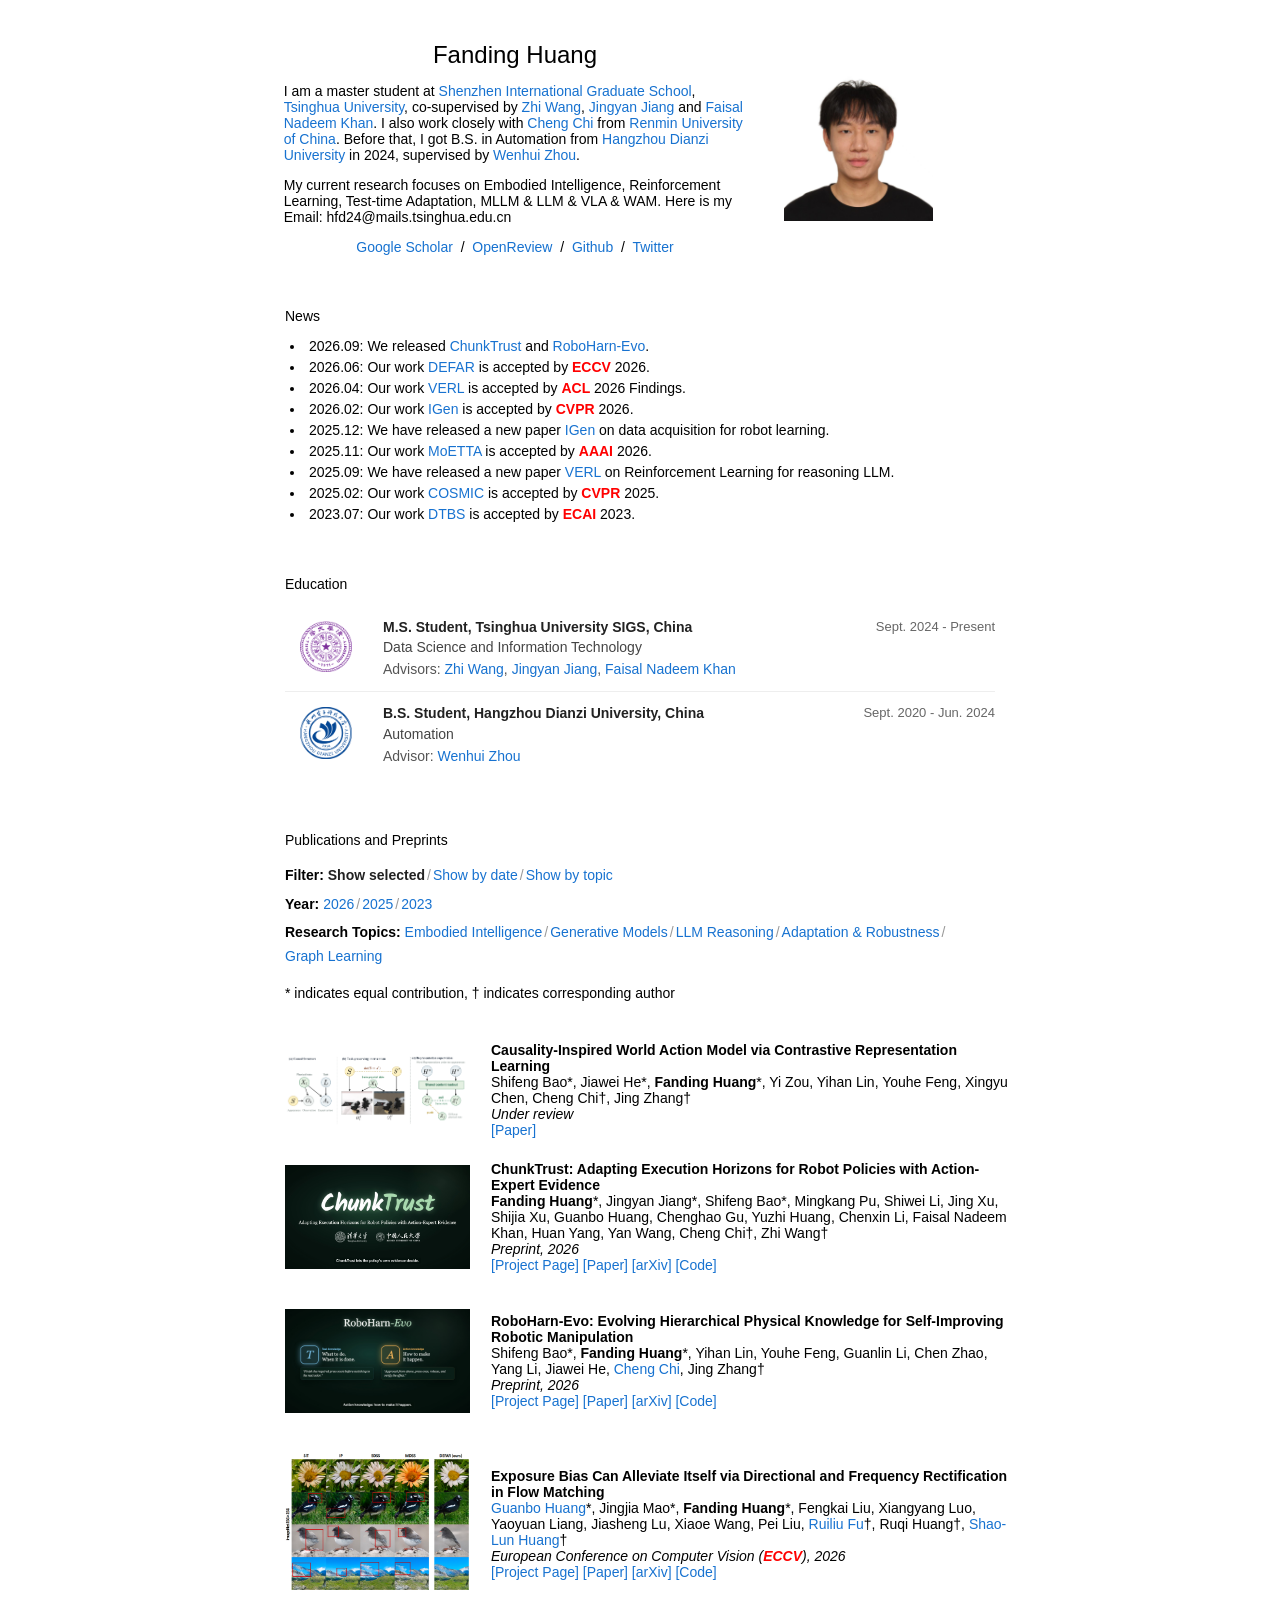
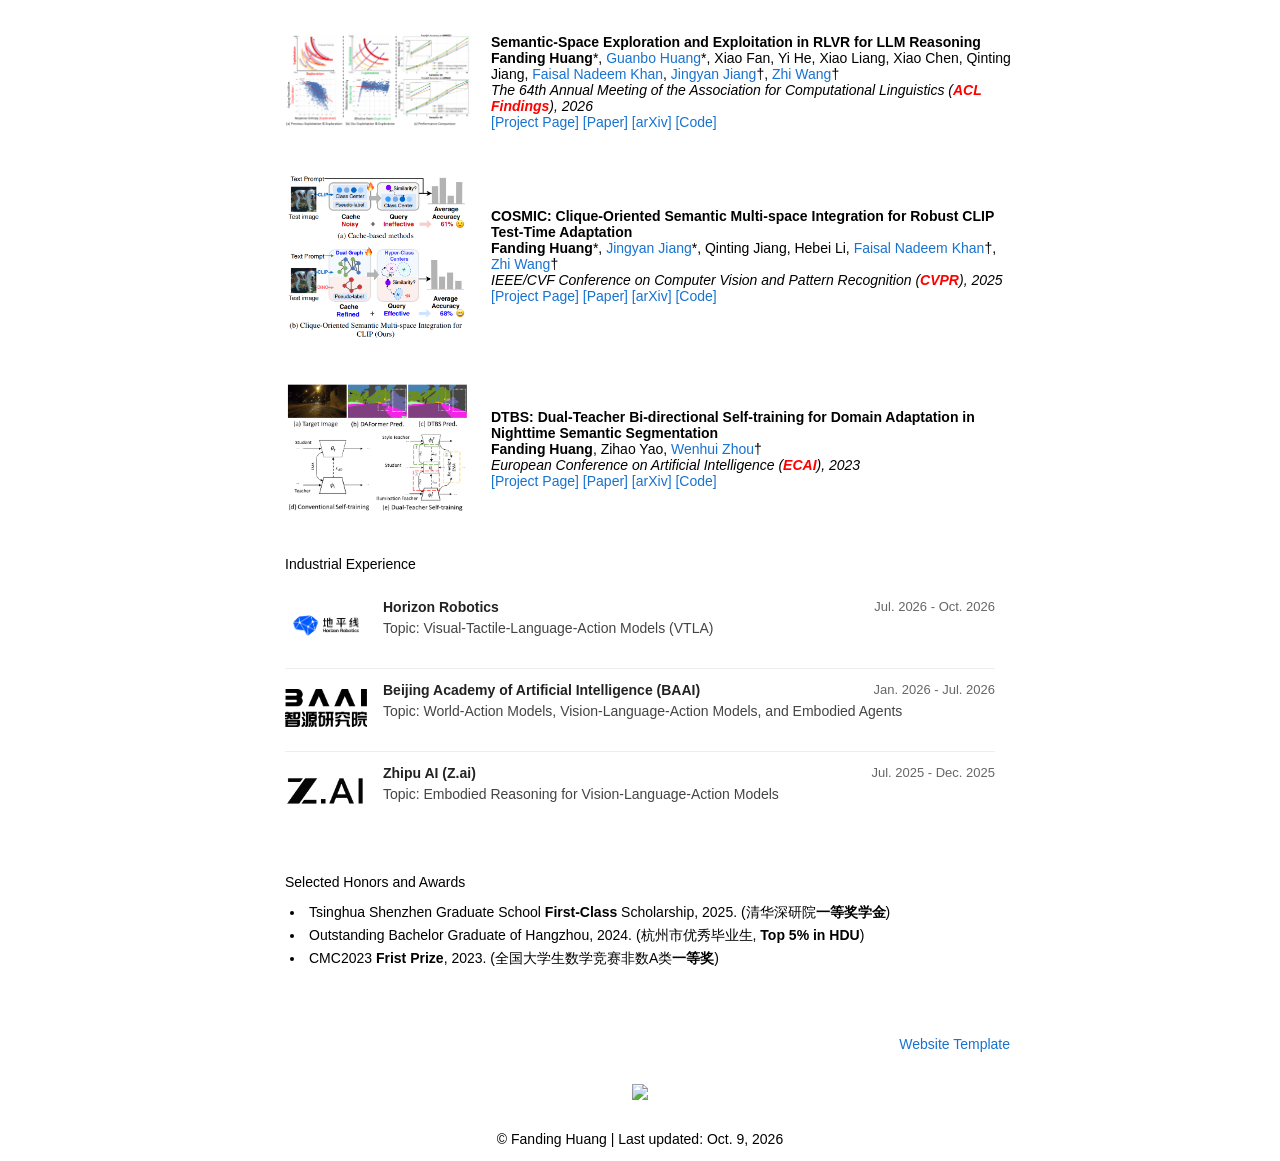
==== index.html @ 8c8fd7ce "Add CausalWAM paper with Figure 1 thumbnail" ====
<!DOCTYPE HTML>

<style>
  #full {
    display: none;
  }
  </style>

<html lang="en"><head><meta http-equiv="Content-Type" content="text/html; charset=UTF-8">
  <title>Fanding Huang</title>
  
  <meta name="author" content="Fanding Huang">
  <meta name="viewport" content="width=device-width, initial-scale=1">
  
  <link rel="stylesheet" type="text/css" href="stylesheet.css?v=20261001-compact2">
  <link rel="icon" type="image/png" href="images/icon.png">
  <script src="publications.js?v=20261013-autoplay" defer></script>
</head>


<body>
  <table style="width:100%;max-width:750px;border:0px;border-spacing:0px;border-collapse:separate;margin-right:auto;margin-left:auto;"><tbody>
    <tr style="padding:0px">
      <td style="padding:0px">
        <table style="width:100%;border:0px;border-spacing:0px;border-collapse:separate;margin-right:auto;margin-left:auto;"><tbody>
          <tr style="padding:0px">
            <td style="padding:2.5%;width:60%;vertical-align:middle">
              <p style="text-align:center">
                <name style="font-size: 24px;">Fanding Huang</name>
              </p>
              <p> 
                I am a master student at 
                <a href="https://www.sigs.tsinghua.edu.cn/">Shenzhen International Graduate School</a>, 
                <a href="https://www.tsinghua.edu.cn/">Tsinghua University</a>, co-supervised by <a href="https://mmlab-sigs.github.io/groups/zwang/">Zhi Wang</a>, 
                <a href="https://www.jiangjingyan.com/">Jingyan Jiang</a> and <a href="https://www.sigs.tsinghua.edu.cn/Faisal_en/main.psp">Faisal Nadeem Khan</a>.
                I also work closely with <a href="https://chicheng123.github.io/">Cheng Chi</a> from <a href="https://www.ruc.edu.cn/">Renmin University of China</a>.
                Before that, I got B.S. in Automation from <a href="https://www.hdu.edu.cn/main.htm">Hangzhou Dianzi University</a> in 2024, 
                supervised by <a href="https://scholar.google.com/citations?user=WsRH-pYAAAAJ&hl=zh-CN">Wenhui Zhou</a>.
              </p> 
              <p>
                My current research focuses on Embodied Intelligence, Reinforcement Learning, Test-time Adaptation, MLLM & LLM & VLA & WAM. Here is my Email: hfd24@mails.tsinghua.edu.cn
              </p>
              <p style="text-align:center">
                <a href="https://scholar.google.com/citations?user=EKcfr18AAAAJ&hl=en"> Google Scholar </a> &nbsp/&nbsp
                <a href="https://openreview.net/profile?id=~Fanding_Huang1"> OpenReview </a> &nbsp/&nbsp
                <a href="https://github.com/hf618"> Github </a> &nbsp/&nbsp           
                <a href="https://x.com/Fanding_Huang"> Twitter </a> 
              </p>
            </td>
            <td style="padding:2.5%;width:30%;max-width:30%">
              <img style="width:70%;max-width:70%" alt="profile photo" src="images/Fanding2.jpg">
            </td>
          </tr>
        </tbody></table>

        <table style="width:100%;border:0px;border-spacing:0px;border-collapse:separate;margin-right:auto;margin-left:auto;"><tbody>
          <tr>
          <td style="padding:20px;width:100%;vertical-align:middle">
            <heading>News</heading>
            <p>
              <li style="margin: 5px;" >
                2026.09: We released <a href="https://hf618.github.io/ChunkTrust.github.io/">ChunkTrust</a> and <a href="https://ruckbreasoning.github.io/RoboHarn-Evo/">RoboHarn-Evo</a>.
              </li>
              <li style="margin: 5px;" >
                2026.06: Our work <a href="https://arxiv.org/abs/2606.28226">DEFAR</a> is accepted by <strong style="color: red;">ECCV</strong> 2026.
              </li>
              <li style="margin: 5px;" >
                2026.04: Our work <a href="https://hf618.github.io/VERL.github.io/">VERL</a> is accepted by <strong style="color: red;">ACL</strong> 2026 Findings.
              </li>
              <li style="margin: 5px;" >
                2026.02: Our work <a href="https://chenghaogu.github.io/IGen/">IGen</a> is accepted by <strong style="color: red;">CVPR</strong> 2026.
              </li>
              <li style="margin: 5px;" >
                2025.12: We have released a new paper <a href="https://chenghaogu.github.io/IGen/">IGen</a> on data acquisition for robot learning.
              </li>
              <li style="margin: 5px;" >
                2025.11: Our work <a href="https://arxiv.org/abs/2511.13760">MoETTA</a> is accepted by <strong style="color: red;">AAAI</strong> 2026. 
              </li>
              <li style="margin: 5px;" >
                2025.09: We have released a new paper <a href="https://hf618.github.io/VERL.github.io/">VERL</a> on Reinforcement Learning for reasoning LLM. 
              </li>
              <li style="margin: 5px;" >
                2025.02: Our work <a href="https://hf618.github.io/COSMIC_Project">COSMIC</a> is accepted by <strong style="color: red;">CVPR</strong> 2025. 
              </li>
              <li style="margin: 5px;" >
                2023.07: Our work <a href="https://hf618.github.io/DTBS_Project">DTBS</a> is accepted by <strong style="color: red;">ECAI</strong> 2023. 
              </li>
              
            </p>
          </td>
        </tr>
      </tbody></table>

        <table style="width:100%;border:0px;border-spacing:0px;border-collapse:separate;margin-right:auto;margin-left:auto;"><tbody>
          <tr>
            <td style="padding:20px;width:100%;vertical-align:middle">
              <heading id="education">Education</heading>
              <div class="experience-list">
                <div class="experience-item">
                  <div class="experience-logo">
                    <img src="images/thu-logo-2048px.png" alt="Tsinghua University logo">
                  </div>
                  <div class="experience-content">
                    <div class="experience-time">Sept. 2024 - Present</div>
                    <div class="experience-title">M.S. Student, Tsinghua University SIGS, China</div>
                    <div class="experience-subtitle">Data Science and Information Technology</div>
                    <div class="experience-advisor">
                      Advisors:
                      <a href="https://mmlab-sigs.github.io/groups/zwang/">Zhi Wang</a>,
                      <a href="https://www.jiangjingyan.com/">Jingyan Jiang</a>,
                      <a href="https://www.sigs.tsinghua.edu.cn/Faisal_en/main.psp">Faisal Nadeem Khan</a>
                    </div>
                  </div>
                </div>

                <div class="experience-item">
                  <div class="experience-logo">
                    <img src="images/hdu-logo-2048px.png" alt="Hangzhou Dianzi University logo">
                  </div>
                  <div class="experience-content">
                    <div class="experience-time">Sept. 2020 - Jun. 2024</div>
                    <div class="experience-title">B.S. Student, Hangzhou Dianzi University, China</div>
                    <div class="experience-subtitle">Automation</div>
                    <div class="experience-advisor">
                      Advisor:
                      <a href="https://scholar.google.com/citations?user=WsRH-pYAAAAJ&hl=zh-CN">Wenhui Zhou</a>
                    </div>
                  </div>
                </div>
              </div>
            </td>
          </tr>
        </tbody></table>

        <table style="width:100%;border:0px;border-spacing:0px;border-collapse:separate;margin-right:auto;margin-left:auto;"><tbody>
            <tr>
            <td style="padding:20px;width:100%;vertical-align:middle">
              <p id="publications"><heading>Publications and Preprints</heading></p>
              <nav id="publication-filters" class="publication-filters" aria-label="Publication filters" hidden>
                <div class="publication-filter-row">
                  <span class="publication-filter-label">Filter:</span>
                  <div class="publication-filter-options" role="group" aria-label="Publication view">
                    <button type="button" data-pub-mode="selected" aria-pressed="true" aria-controls="publication-list" title="First- and co-first-author papers">Show selected</button>
                    <span class="publication-filter-separator" aria-hidden="true">/</span>
                    <button type="button" data-pub-mode="date" aria-pressed="false" aria-controls="publication-list">Show by date</button>
                    <span class="publication-filter-separator" aria-hidden="true">/</span>
                    <button type="button" data-pub-mode="topic" aria-pressed="false" aria-controls="publication-list">Show by topic</button>
                  </div>
                </div>
                <div class="publication-filter-row">
                  <span class="publication-filter-label">Year:</span>
                  <div id="publication-year-links" class="publication-filter-options"></div>
                </div>
                <div class="publication-filter-row">
                  <span class="publication-filter-label">Research Topics:</span>
                  <div id="publication-topic-links" class="publication-filter-options"></div>
                </div>
              </nav>
              <p id="publication-status" class="publication-status" role="status" aria-live="polite"></p>
              <p>
                * indicates equal contribution, &dagger; indicates corresponding author
              </p>
            </td>
          </tr>
        </tbody></table>

        <table id="publications-table" style="width:100%;border:0px;border-spacing:0px;border-collapse:separate;margin-right:auto;margin-left:auto;"><tbody id="publication-list">
          


          <tr id="causalwam" class="publication-entry" data-year="2026" data-topic="embodied" data-selected="true">
            <td style="padding:20px;width:30%;max-width:30%" align="center">
              <a href="papers/CausalWAM.pdf" aria-label="Read the CausalWAM paper">
                <img src="images/causalwam_fig1.png" alt="CausalWAM Figure 1: causal structure, task-preserving intervention, and representation supervision" style="display:block;width:100%;max-width:100%;height:auto;margin:auto" width="1572" height="592">
              </a>
            </td>
            <td width="75%" valign="center">
              <papertitle><strong>Causality-Inspired World Action Model via Contrastive Representation Learning</strong></papertitle>
              <br>
              Shifeng Bao*,
              Jiawei He*,
              <strong>Fanding Huang</strong>*,
              Yi Zou,
              Yihan Lin,
              Youhe Feng,
              Xingyu Chen,
              Cheng Chi&dagger;,
              Jing Zhang&dagger;
              <br>
              <em>Under review</em>
              <br>
              <a href="papers/CausalWAM.pdf">[Paper]</a>
              <br>
            </td>
          </tr>


          <tr id="chunktrust" class="publication-entry" data-year="2026" data-topic="embodied" data-selected="true">
            <td style="padding:20px;width:30%;max-width:30%" align="center">
              <a href="https://hf618.github.io/ChunkTrust.github.io/" aria-label="Visit the ChunkTrust project page">
                <video
                  style="display:block;width:100%;max-width:100%;margin:auto"
                  autoplay
                  muted
                  loop
                  playsinline
                  preload="metadata"
                  poster="images/chunktrust_work_overview.jpg?v=20261016-claude-v6"
                  aria-label="ChunkTrust work overview, about 1 minute"
                >
                  <source src="images/chunktrust_work_overview.mp4?v=20261016-claude-v6" type="video/mp4">
                  <img src="images/chunktrust_work_overview.jpg?v=20261016-claude-v6" alt="ChunkTrust work overview" style="width:100%;max-width:100%">
                </video>
              </a>
            </td>
            <td width="75%" valign="center">
              <papertitle><strong>ChunkTrust: Adapting Execution Horizons for Robot Policies with Action-Expert Evidence</strong></papertitle>
              <br>
              <strong>Fanding Huang</strong>*,
              Jingyan Jiang*,
              Shifeng Bao*,
              Mingkang Pu,
              Shiwei Li,
              Jing Xu,
              Shijia Xu,
              Guanbo Huang,
              Chenghao Gu,
              Yuzhi Huang,
              Chenxin Li,
              Faisal Nadeem Khan,
              Huan Yang,
              Yan Wang,
              Cheng Chi&dagger;,
              Zhi Wang&dagger;
              <br>
              <em>Preprint, 2026</em>
              <br>
              <a href="https://hf618.github.io/ChunkTrust.github.io/">[Project Page]</a>
              <a href="https://arxiv.org/pdf/2609.39754">[Paper]</a>
              <a href="https://arxiv.org/abs/2609.39754">[arXiv]</a>
              <a href="https://github.com/hf618/ChunkTrust">[Code]</a>
              <br>
            </td>
          </tr>


          <tr id="roboharn-evo" class="publication-entry" data-year="2026" data-topic="embodied" data-selected="true">
            <td style="padding:20px;width:30%;max-width:30%" align="center">
              <a href="https://ruckbreasoning.github.io/RoboHarn-Evo/" aria-label="Visit the RoboHarn-Evo project page">
                <video
                  style="display:block;width:100%;max-width:100%;margin:auto"
                  autoplay
                  muted
                  loop
                  playsinline
                  preload="metadata"
                  poster="images/roboharn-evo_work_overview.png?v=20261016-claude-v9"
                  aria-label="RoboHarn-Evo work overview, 1 minute 18 seconds"
                >
                  <source src="images/roboharn-evo_work_overview.mp4?v=20261016-claude-v9" type="video/mp4">
                  <img src="images/roboharn-evo_work_overview.png?v=20261016-claude-v9" alt="RoboHarn-Evo work overview" style="width:100%;max-width:100%">
                </video>
              </a>
            </td>
            <td width="75%" valign="center">
              <papertitle><strong>RoboHarn-Evo: Evolving Hierarchical Physical Knowledge for Self-Improving Robotic Manipulation</strong></papertitle>
              <br>
              Shifeng Bao*,
              <strong>Fanding Huang</strong>*,
              Yihan Lin,
              Youhe Feng,
              Guanlin Li,
              Chen Zhao,
              Yang Li,
              Jiawei He,
              <a href="https://chicheng123.github.io/">Cheng Chi</a>,
              Jing Zhang&dagger;
              <br>
              <em>Preprint, 2026</em>
              <br>
              <a href="https://ruckbreasoning.github.io/RoboHarn-Evo/">[Project Page]</a>
              <a href="https://arxiv.org/pdf/2609.37583">[Paper]</a>
              <a href="https://arxiv.org/abs/2609.37583">[arXiv]</a>
              <a href="https://github.com/RUCKBReasoning/RoboHarn-Evo">[Code]</a>
              <br>
            </td>
          </tr>


          <tr id="chainvla" class="publication-entry" data-year="2026" data-topic="embodied" data-selected="false">
            <td style="padding:20px;width:30%;max-width:30%" align="center">
              <a href="https://muqy1818.github.io/chainvla-web/" aria-label="Visit the ChainVLA project page">
                <img style="width:100%;max-width:100%" src="images/chainvla.jpg" alt="ChainVLA: unifying task progress and motion continuation across policy queries" loading="lazy" width="900" height="467">
              </a>
            </td>
            <td width="75%" valign="center">
              <papertitle><strong>ChainVLA: Chaining Vision-Language-Action Queries through a Unified Execution State for Long-Horizon Manipulation</strong></papertitle>
              <br>
              <a href="https://yu2hi13.github.io/">Yuzhi Huang</a>*,
              Weijue Bu*,
              Ziyi Xiong,
              Jie Wu,
              <strong>Fanding Huang</strong>,
              <a href="https://www.jiangjingyan.com/">Jingyan Jiang</a>&dagger;,
              <a href="http://zwang.inflexionlab.org/">Zhi Wang</a>&dagger;
              <br>
              <em>Preprint, 2026</em>
              <br>
              <a href="https://muqy1818.github.io/chainvla-web/">[Project Page]</a>
              <a href="https://arxiv.org/pdf/2608.02326">[Paper]</a>
              <a href="https://arxiv.org/abs/2608.02326">[arXiv]</a>
              <br>
            </td>
          </tr>


          <tr id="prm-as-a-judge" class="publication-entry" data-year="2026" data-topic="embodied" data-selected="false">
            <td style="padding:20px;width:30%;max-width:30%" align="center">
              <img style="width:100%;max-width:100%" src="images/PRM-as-judge.jpg" alt="PRM-as-a-Judge OPD paradigm">
            </td>
            <td width="75%" valign="center">
              <papertitle><strong>PRM-as-a-Judge: A Dense Evaluation Paradigm for Fine-Grained Robotic Auditing</strong></papertitle>
              <br>
              Yuheng Ji*,
              Yuyang Liu*,
              Huajie Tan*,
              Xuchuan Huang,
              <strong>Fanding Huang</strong>,
              Yijie Xu,
              <a href="https://chicheng123.github.io/">Cheng Chi</a>,
              Yuting Zhao,
              Huaihai Lyu,
              Peterson Co,
              Mingyu Cao,
              Qiongyu Zhang,
              Zhe Li,
              Enshen Zhou,
              Pengwei Wang,
              Zhongyuan Wang,
              Shanghang Zhang&dagger;,
              Xiaolong Zheng&dagger;
              <br>
              <em>Preprint, 2026</em>
              <br>
              <a href="https://prm-as-a-judge.github.io/">[Project Page]</a>
              <a href="https://arxiv.org/pdf/2603.21669">[Paper]</a>
              <a href="https://arxiv.org/abs/2603.21669">[arXiv]</a>
              <a href="https://github.com/Yuheng2000/PRM-as-a-Judge">[Code]</a>
              <br>
            </td>
          </tr>


          <tr id="igen" class="publication-entry" data-year="2026" data-topic="embodied" data-selected="false">
            <td style="padding:20px;width:30%;max-width:30%" align="center">
              <video
                style="width:100%;max-width:100%"
                autoplay
                muted
                loop
                playsinline
              >
                <source src="images/1_IGen_Overview.mp4" type="video/mp4">
                Your browser does not support the video tag.
              </video>
            </td>
            <td width="75%" valign="center">
              <papertitle><strong>IGen: Scalable Data Generation for Robot Learning from Open-World Images</strong></papertitle>
              <br>
              Chenghao Gu*,
              Haolan Kang*,
              Junchao Lin*,
              Jinghe Wang,
              Duo Wu,
              Shuzhao Xie,
              <strong>Fanding Huang</strong>,
              Junchen Ge,
              Ziyang Gong,
              Letian Li,
              Hongying Zheng,
              Changwei Lv,
              <a href="http://zwang.inflexionlab.org/">Zhi Wang</a>&dagger;
              <br>
              <em>IEEE/CVF Conference on Computer Vision and Pattern Recognition (<strong style="color: red;">CVPR</strong>), 2026</em>
              <br>
              <a href="https://chenghaogu.github.io/IGen/">[Project Page]</a>
              <a href="https://arxiv.org/abs/2512.01773">[Paper]</a>
              <a href="https://arxiv.org/abs/2512.01773">[arXiv]</a>
              <a href="https://chenghaogu.github.io/IGen/">[Code]</a>
              <br>
            </td>
          </tr>

          <tr id="defar" class="publication-entry" data-year="2026" data-topic="generative" data-selected="true">
            <td style="padding:20px;width:30%;max-width:30%" align="center">
              <img style="width:100%;max-width:100%" src="images/defar.png" alt="DEFAR qualitative comparison">
            </td>
            <td width="75%" valign="center">
              <papertitle><strong>Exposure Bias Can Alleviate Itself via Directional and Frequency Rectification in Flow Matching</strong></papertitle>
              <br>
              <a href="https://wuliwuliy.github.io/">Guanbo Huang</a>*,
              Jingjia Mao*,
              <strong>Fanding Huang</strong>*,
              Fengkai Liu,
              Xiangyang Luo,
              Yaoyuan Liang,
              Jiasheng Lu,
              Xiaoe Wang,
              Pei Liu,
              <a href="https://dblp.org/pid/304/2996.html">Ruiliu Fu</a>&dagger;,
              Ruqi Huang&dagger;,
              <a href="https://sites.google.com/view/slhuang/home">Shao-Lun Huang</a>&dagger;
              <br>
              <em>European Conference on Computer Vision (<strong style="color: red;">ECCV</strong>), 2026</em>
              <br>
              <a href="https://wuliwuliy.github.io/reflexflow.github.io/">[Project Page]</a>
              <a href="https://arxiv.org/pdf/2606.28226">[Paper]</a>
              <a href="https://arxiv.org/abs/2606.28226">[arXiv]</a>
              <a href="https://github.com/wuliwuliy/DEFAR">[Code]</a>
              <br>
            </td>
          </tr>


          <tr id="verl" class="publication-entry" data-year="2026" data-topic="reasoning" data-selected="true">
            <td style="padding:20px;width:30%;max-width:30%" align="center">
              <img style="width:100%;max-width:100%" src="images/VERL.png" alt="dise">
            </td>
            <td width="75%" valign="center">
              <papertitle><strong>Semantic-Space Exploration and Exploitation in RLVR for LLM Reasoning</strong></papertitle>
              <br>
              <strong>Fanding Huang</strong>*,
              <a href="https://wuliwuliy.github.io/">Guanbo Huang</a>*,
              Xiao Fan,
              Yi He,
              Xiao Liang,
              Xiao Chen,
              Qinting Jiang,
              <a href="https://www.sigs.tsinghua.edu.cn/Faisal/main.psp">Faisal Nadeem Khan</a>,
              <a href="https://www.jiangjingyan.com">Jingyan Jiang</a>&dagger;,
              <a href="http://zwang.inflexionlab.org/">Zhi Wang</a>&dagger;
              <br>
              <em>The 64th Annual Meeting of the Association for Computational Linguistics (<strong style="color: red;">ACL Findings</strong>), 2026</em>
              <br>
              <a href="https://hf618.github.io/VERL.github.io/">[Project Page]</a>
              <a href="https://arxiv.org/abs/2509.23808">[Paper]</a>
              <a href="https://arxiv.org/abs/2509.23808">[arXiv]</a>
              <a href="https://github.com/hf618/VERL">[Code]</a>
              <br>
            </td>
          </tr>

          <tr id="ttd" class="publication-entry" data-year="2026" data-topic="adaptation" data-selected="false">
            <td style="padding:20px;width:30%;max-width:30%" align="center">
              <a href="https://github.com/walawalagoose/TTD" aria-label="Visit the Test-Time Distillation code repository">
                <img style="width:100%;max-width:100%" src="images/ttd.jpg" alt="Test-time distillation uses a frozen vision-language model to guide continual adaptation" loading="lazy">
              </a>
            </td>
            <td width="75%" valign="center">
              <papertitle><strong>Test-Time Distillation for Continual Model Adaptation</strong></papertitle>
              <br>
              Xiao Chen*,
              Jiazhen Huang*,
              Zhiming Liu,
              Qinting Jiang,
              <strong>Fanding Huang</strong>,
              <a href="https://www.jiangjingyan.com/">Jingyan Jiang</a>&dagger;,
              <a href="http://zwang.inflexionlab.org/">Zhi Wang</a>&dagger;
              <br>
              <em>IEEE/CVF Conference on Computer Vision and Pattern Recognition (<strong style="color: red;">CVPR Findings</strong>), 2026</em>
              <br>
              <a href="https://openaccess.thecvf.com/content/CVPR2026F/html/Chen_Test-Time_Distillation_for_Continual_Model_Adaptation_CVPRF_2026_paper.html">[Paper]</a>
              <a href="https://arxiv.org/abs/2506.02671">[arXiv]</a>
              <a href="https://github.com/walawalagoose/TTD">[Code]</a>
              <br>
            </td>
          </tr>

          <tr id="moetta" class="publication-entry" data-year="2026" data-topic="adaptation" data-selected="false">
            <td style="padding:20px;width:30%;max-width:30%" align="center">
              <img style="width:100%;max-width:100%" src="images/MoETTA.png" alt="dise">
            </td>
            <td width="75%" valign="center">
              <papertitle><strong>MoETTA: Test-Time Adaptation Under Mixed Distribution Shifts with MoE-LayerNorm</strong></papertitle>
              <br>
              <a href="https://scholar.google.com/citations?user=XeFBXxYAAAAJ&hl=en">Xiao Fan</a>*,
              <a href="https://www.jiangjingyan.com">Jingyan Jiang</a>&dagger;,
              Zhaoru Chen,
              <strong>Fanding Huang</strong>,
              Xiao Chen,
              Qinting Jiang,
              Bowen Zhang,
              Xing Tang,
              <a href="http://zwang.inflexionlab.org/">Zhi Wang</a>
              <br>
              <em>The 40th Annual AAAI Conference on Artificial Intelligence (<strong style="color: red;">AAAI</strong>), 2026</em>
              <br>
              <a href="https://arxiv.org/abs/2511.13760">[Paper]</a>
              <a href="https://arxiv.org/abs/2511.13760">[arXiv]</a>
              <a href="https://arxiv.org/abs/2511.13760">[Code]</a>
              <br>
            </td>
          </tr>
          
          <tr id="cosmic" class="publication-entry" data-year="2025" data-topic="adaptation" data-selected="true">
            <td style="padding:20px;width:30%;max-width:30%" align="center">
              <img style="width:100%;max-width:100%" src="images/COSMIC1.png" alt="dise">
            </td>
            <td width="75%" valign="center">
              <papertitle><strong>COSMIC: Clique-Oriented Semantic Multi-space Integration for Robust CLIP Test-Time Adaptation</strong></papertitle>
              <br>
              <strong>Fanding Huang</strong>*,
              <a href="https://www.jiangjingyan.com">Jingyan Jiang</a>*,
              Qinting Jiang,
              Hebei Li,
              <a href="https://www.sigs.tsinghua.edu.cn/Faisal/main.psp">Faisal Nadeem Khan</a>&dagger;,
              <a href="http://zwang.inflexionlab.org/">Zhi Wang</a>&dagger;
              <br>
              <em>IEEE/CVF Conference on Computer Vision and Pattern Recognition (<strong style="color: red;">CVPR</strong>), 2025</em>
              <br>
              <a href="https://hf618.github.io/COSMIC_Project">[Project Page]</a>
              <a href="https://openaccess.thecvf.com/content/CVPR2025/html/Huang_COSMIC_Clique-Oriented_Semantic_Multi-space_Integration_for_Robust_CLIP_Test-Time_Adaptation_CVPR_2025_paper.html">[Paper]</a>
              <a href="https://arxiv.org/abs/2503.23388">[arXiv]</a>
              <a href="https://github.com/hf618/COSMIC">[Code]</a>
              <br>
            </td>
          </tr>



          <tr id="mecon" class="publication-entry" data-year="2025" data-topic="graph" data-selected="false">
            <td style="padding:20px;width:30%;max-width:30%" align="center">
              <img style="width:100%;max-width:100%" src="images/Mecon1.png" alt="dise">
            </td>
            <td width="75%" valign="center">
              <papertitle><strong>Mecon: A GNN-based Graph Classification Framework for MEV Activity Detection</strong></papertitle>
              <br>
              Zihao Yao,
              <strong>Fanding Huang</strong>,
              <a href="https://scholars.uow.edu.au/yannan-li">Yannan Li</a>&dagger;,
              Wei Duan,
              Peng Qian,
              Nan Yang,
              <a href="https://scholars.uow.edu.au/willy-susilo">Willy Susilo</a>
              <br>
              <em>Expert Systems with Applications (<strong style="color: red;">ESWA</strong>, IF=7.5), 2025</em>
              <br>
              <a href="https://www.sciencedirect.com/science/article/pii/S0957417425001083">[Paper]</a>
              <br>
            </td>
          </tr>

          
          <tr id="dtbs" class="publication-entry" data-year="2023" data-topic="adaptation" data-selected="true">
            <td style="padding:20px;width:30%;max-width:30%" align="center">
              <img style="width:100%;max-width:100%" src="images/DTBS1.png" alt="dise">
            </td>
            <td width="75%" valign="center">
              <papertitle><strong>DTBS: Dual-Teacher Bi-directional Self-training for Domain Adaptation in Nighttime Semantic Segmentation</strong></papertitle>
              <br>
              <strong>Fanding Huang</strong>,
              Zihao Yao,
              <a href="https://faculty.hdu.edu.cn/jsjxy/zwh/main.htm">Wenhui Zhou</a>&dagger;
              <br>
              <em>European Conference on Artificial Intelligence (<strong style="color: red;">ECAI</strong>), 2023</em>
              <br>
              <a href="https://hf618.github.io/DTBS_Project">[Project Page]</a>
              <a href="https://ebooks.iospress.nl/doi/10.3233/FAIA230382">[Paper]</a>
              <a href="https://arxiv.org/abs/2401.01066">[arXiv]</a>
              <a href="https://github.com/hf618/DTBS">[Code]</a>
              <br>
            </td>
          </tr>
          

        
         </tbody></table>

        <!-- </tbody></table>

          <div id="click">
            <p align=right><a href="#Show-the-full-publication-list" style="padding:20px;" onclick="showStuff(this);">Full publication list</a></p>
           </div>
           <script>
             function showStuff(txt) {
               document.getElementById("full").style.display = "block";
               document.getElementById("click").style.display = "none";
              //  document.getElementById("selected").style.display = "none";
             }
             </script> -->

        <!-- <div id="full">
          <table style="width:100%;border:0px;border-spacing:0px;border-collapse:separate;margin-right:auto;margin-left:auto;"><tbody>
            <tr>
              <td style="padding:20px;width:30%;max-width:30%" align="center">
                <img style="width:100%;max-width:100%" src="images/cap.png" alt="dise">
              </td>
              <td width="75%" valign="center">
                <papertitle>Toward Robust Diagnosis: A Contour Attention Preserving Adversarial Defense <br>
                  for COVID-19 Detection</papertitle>
                <br>
                Kun Xiang,
                Xing Zhang,
                Jinwen She,
                <strong>Jinpeng Liu</strong>, 
                <a href="https://haohanwang.github.io/">Haohan Wang</a>,
                Shiqi Deng,<br>
                <a href="https://scholar.google.com/citations?user=qhDwkW0AAAAJ&hl=zh-CN">Shancheng Jiang</a>,
                <br>
                <em>The Association for the Advancement of Artificial Intelligence (<strong>AAAI</strong>), 2023
                <br>
                <a href="https://ojs.aaai.org/index.php/AAAI/article/view/25395">[Paper]</a>
                <a href="https://github.com/Quinn777/CAP">[Code]</a> 
                <br>
              </td>
            </tr>
          </tbody></table>
        </div> -->

        <!-- <table style="width:100%;border:0px;border-spacing:0px;border-collapse:separate;margin-right:auto;margin-left:auto;"><tbody>
          <tr>
            <td style="padding:20px;width:100%;vertical-align:middle">
              <p><heading>Industrial Experience</heading></p>
              <p>
              </p>
            </td>
          </tr>
        </tbody></table> -->

        <!-- <table style="width:100%;border:0px;border-spacing:0px;border-collapse:separate;margin-right:auto;margin-left:auto;"><tbody>
          <tr>
            <td style="padding:20px;width:30%;max-width:30%" align="center">
              <img style="width:80%;max-width:80%" src="images/arc-logo.png" alt="dise">
            </td>
            <td width="75%" valign="center">
              <papertitle>Tencent ARC Lab, Shenzhen, China. December-Now, 2023.</papertitle>
                <li style="margin: 5px;">  Project: Text to 3D Object Generation. </li>
                <li style="margin: 5px;">  Work with Dr. <a href="https://xinntao.github.io/">Xintao Wang</a>. </li>
          </tr>
          <tr>
            <td style="padding:20px;width:25%;max-width:25%" align="center">
              <img style="width:80%;max-width:80%" src="images/ms-logo.png" alt="dise">
            </td>
            <td width="75%" valign="center">
              <papertitle>Microsoft Research - Asia (MSRA), Beijing, China. April-December, 2023.</papertitle>
              <li style="margin: 5px;">  Project: Human Motion Understanding and Generation. </li>
              <li style="margin: 5px;">  Work with Dr. <a href="https://www.chunyuwang.org/">Chunyu Wang</a>, Dr. <a href="https://www.microsoft.com/en-us/research/people/xtong/">Xin Tong</a>. </li>
              <br>
            </td>
          </tr>
        </tbody></table> -->



        <section aria-labelledby="experiences" style="padding:20px">
          <heading id="experiences">Industrial Experience</heading>
          <div class="experience-list">
            <div class="experience-item">
              <div class="experience-logo">
                <a href="https://www.horizon.auto/"><img src="images/horizon-robotics-color.png" alt="Horizon Robotics logo"></a>
              </div>
              <div class="experience-content">
                <div class="experience-time">Jul. 2026 - Oct. 2026</div>
                <div class="experience-title">Horizon Robotics</div>
                <div class="experience-subtitle">Topic: Visual-Tactile-Language-Action Models (VTLA)</div>
              </div>
            </div>
            <div class="experience-item">
              <div class="experience-logo">
                <a href="https://www.baai.ac.cn/"><img src="images/baai-logo.png" alt="Beijing Academy of Artificial Intelligence (BAAI) logo"></a>
              </div>
              <div class="experience-content">
                <div class="experience-time">Jan. 2026 - Jul. 2026</div>
                <div class="experience-title">Beijing Academy of Artificial Intelligence (BAAI)</div>
                <div class="experience-subtitle">Topic: World-Action Models, Vision-Language-Action Models, and Embodied Agents</div>
              </div>
            </div>
            <div class="experience-item">
              <div class="experience-logo">
                <a href="https://www.zhipuai.cn/en/about"><img src="images/zhipu-ai-selected.svg" alt="Zhipu AI (Z.ai) logo"></a>
              </div>
              <div class="experience-content">
                <div class="experience-time">Jul. 2025 - Dec. 2025</div>
                <div class="experience-title">Zhipu AI (Z.ai)</div>
                <div class="experience-subtitle">Topic: Embodied Reasoning for Vision-Language-Action Models</div>
              </div>
            </div>
          </div>
        </section>

        <table style="width:100%;border:0px;border-spacing:0px;border-collapse:separate;margin-right:auto;margin-left:auto;"><tbody>
            <tr>
            <td style="padding:20px;width:100%;vertical-align:middle">
              <heading>Selected Honors and Awards</heading>
              <p>
                <li style="margin: 5px;"> 
                  Tsinghua Shenzhen Graduate School <b>First-Class</b> Scholarship, 2025. 
                  (清华深研院<b>一等奖学金</b>)
                </li>
                <li style="margin: 5px;"> 
                  Outstanding Bachelor Graduate of Hangzhou, 2024. 
                  (杭州市优秀毕业生, <b>Top 5% in HDU</b>)
                </li>
                <li style="margin: 5px;"> 
                  CMC2023 <b>Frist Prize</b>, 2023. 
                  (全国大学生数学竞赛非数A类<b>一等奖</b>)
                </li>
        

              </p>
            </td>
          </tr>
        </tbody></table>

        <!-- <table style="width:100%;border:0px;border-spacing:0px;border-collapse:separate;margin-right:auto;margin-left:auto;"><tbody>
          <tr>
            <td style="padding:20px;width:100%;vertical-align:middle">
              <heading>Activities</heading>
              <p>
                <li style="margin: 5px;"> 
                  <b>Conference Reviewer:</b> CVPR 2024, FG 2023
                </li>
              </p>
            </td>
          </tr>
        </tbody></table> -->
       
  
        <table style="width:100%;border:0px;border-spacing:0px;border-collapse:separate;margin-right:auto;margin-left:auto;"><tbody>
          <tr>
            <td style="padding:5px">
              <br>
              <p style="text-align:right;font-size:small;">
                <a href="https://jonbarron.info/">Website Template</a>
              </p>
            </td>
          </tr>
        </tbody></table>

        <p><center>
          <!-- <a href="https://mapmyvisitors.com/web/1bvwn" title="Visit tracker"><img src="https://mapmyvisitors.com/map.png?cl=ffffff&w=540&t=tt&d=iUs-ACpbYWogg5wJcQHk84nAu44wimnxpcnWAYzL0gA" /></a> -->
          <a href="https://clustrmaps.com/site/1c4mi"  title="ClustrMaps"><img src="//www.clustrmaps.com/map_v2.png?d=6kEUjqyFSGGtlgAt0Ayv5-SpB3ZnM_eKiMiZU375a8g&cl=ffffff" /></a>

        </center></p>
      </td>
    </tr>
  </table>
 
  <p><center>
        &copy; Fanding Huang | Last updated: Oct. 9, 2026
  </center></p>
  <!-- Cloudflare Web Analytics -->
  <script type='module' src='https://static.cloudflareinsights.com/beacon.min.js' data-cf-beacon='{"token": "93d4b28e34664d39bb1076cbb4b36cc0"}'></script>
  <!-- End Cloudflare Web Analytics -->
</body>

</html>
---- stylesheet.css ----
/* latin-ext */
@font-face {
  font-family: 'Lato';
  font-style: italic;
  font-weight: 400;
  src: local('Lato Italic'), local('Lato-Italic'), url(https://fonts.gstatic.com/s/lato/v15/S6u8w4BMUTPHjxsAUi-qNiXg7eU0.woff2) format('woff2');
  unicode-range: U+0100-024F, U+0259, U+1E00-1EFF, U+2020, U+20A0-20AB, U+20AD-20CF, U+2113, U+2C60-2C7F, U+A720-A7FF;
}
/* latin */
@font-face {
  font-family: 'Lato';
  font-style: italic;
  font-weight: 400;
  src: local('Lato Italic'), local('Lato-Italic'), url(https://fonts.gstatic.com/s/lato/v15/S6u8w4BMUTPHjxsAXC-qNiXg7Q.woff2) format('woff2');
  unicode-range: U+0000-00FF, U+0131, U+0152-0153, U+02BB-02BC, U+02C6, U+02DA, U+02DC, U+2000-206F, U+2074, U+20AC, U+2122, U+2191, U+2193, U+2212, U+2215, U+FEFF, U+FFFD;
}
/* latin-ext */
@font-face {
  font-family: 'Lato';
  font-style: italic;
  font-weight: 700;
  src: local('Lato Bold Italic'), local('Lato-BoldItalic'), url(https://fonts.gstatic.com/s/lato/v15/S6u_w4BMUTPHjxsI5wq_FQftx9897sxZ.woff2) format('woff2');
  unicode-range: U+0100-024F, U+0259, U+1E00-1EFF, U+2020, U+20A0-20AB, U+20AD-20CF, U+2113, U+2C60-2C7F, U+A720-A7FF;
}
/* latin */
@font-face {
  font-family: 'Lato';
  font-style: italic;
  font-weight: 700;
  src: local('Lato Bold Italic'), local('Lato-BoldItalic'), url(https://fonts.gstatic.com/s/lato/v15/S6u_w4BMUTPHjxsI5wq_Gwftx9897g.woff2) format('woff2');
  unicode-range: U+0000-00FF, U+0131, U+0152-0153, U+02BB-02BC, U+02C6, U+02DA, U+02DC, U+2000-206F, U+2074, U+20AC, U+2122, U+2191, U+2193, U+2212, U+2215, U+FEFF, U+FFFD;
}
/* latin-ext */
@font-face {
  font-family: 'Lato';
  font-style: normal;
  font-weight: 400;
  src: local('Lato Regular'), local('Lato-Regular'), url(https://fonts.gstatic.com/s/lato/v15/S6uyw4BMUTPHjxAwXiWtFCfQ7A.woff2) format('woff2');
  unicode-range: U+0100-024F, U+0259, U+1E00-1EFF, U+2020, U+20A0-20AB, U+20AD-20CF, U+2113, U+2C60-2C7F, U+A720-A7FF;
}
/* latin */
@font-face {
  font-family: 'Lato';
  font-style: normal;
  font-weight: 400;
  src: local('Lato Regular'), local('Lato-Regular'), url(https://fonts.gstatic.com/s/lato/v15/S6uyw4BMUTPHjx4wXiWtFCc.woff2) format('woff2');
  unicode-range: U+0000-00FF, U+0131, U+0152-0153, U+02BB-02BC, U+02C6, U+02DA, U+02DC, U+2000-206F, U+2074, U+20AC, U+2122, U+2191, U+2193, U+2212, U+2215, U+FEFF, U+FFFD;
}
/* latin-ext */
@font-face {
  font-family: 'Lato';
  font-style: normal;
  font-weight: 700;
  src: local('Lato Bold'), local('Lato-Bold'), url(https://fonts.gstatic.com/s/lato/v15/S6u9w4BMUTPHh6UVSwaPGQ3q5d0N7w.woff2) format('woff2');
  unicode-range: U+0100-024F, U+0259, U+1E00-1EFF, U+2020, U+20A0-20AB, U+20AD-20CF, U+2113, U+2C60-2C7F, U+A720-A7FF;
}
/* latin */
@font-face {
  font-family: 'Lato';
  font-style: normal;
  font-weight: 700;
  src: local('Lato Bold'), local('Lato-Bold'), url(https://fonts.gstatic.com/s/lato/v15/S6u9w4BMUTPHh6UVSwiPGQ3q5d0.woff2) format('woff2');
  unicode-range: U+0000-00FF, U+0131, U+0152-0153, U+02BB-02BC, U+02C6, U+02DA, U+02DC, U+2000-206F, U+2074, U+20AC, U+2122, U+2191, U+2193, U+2212, U+2215, U+FEFF, U+FFFD;
}

a {
  color: #1772d0;
  text-decoration: none;
}

a:focus,
a:hover {
  color: #f09228;
  text-decoration: none;
}

body,
td,
th,
tr,
p,
a {
  font-family: 'Lato', Verdana, Helvetica, sans-serif;
  font-size: 14px;
}

strong {
  font-family: 'Lato', Verdana, Helvetica, sans-serif;
  font-size: 14px;
}

h2 {
  margin: 0;
  font-weight: normal;
  font-family: 'Lato', Verdana, Helvetica, sans-serif;
  font-size: 22px;
}

.papertitle {
  font-family: 'Lato', Verdana, Helvetica, sans-serif;
  font-size: 14px;
  font-weight: 700;
}

.name {
  padding-top: 20px;
  margin: 0;
  font-family: 'Lato', Verdana, Helvetica, sans-serif;
  font-size: 32px;
}

.one {
  width: 160px;
  height: 160px;
  position: relative;
}

.two {
  width: 160px;
  height: 160px;
  position: absolute;
  transition: opacity .2s ease-in-out;
  -moz-transition: opacity .2s ease-in-out;
  -webkit-transition: opacity .2s ease-in-out;
}

.fade {
  transition: opacity .2s ease-in-out;
  -moz-transition: opacity .2s ease-in-out;
  -webkit-transition: opacity .2s ease-in-out;
}

span.highlight {
  background-color: #ffffd0;
}

.colored-box {
    color: black;
    padding: 20px;
    display: inline-block;
    border-radius: 10px;
}

.experience-list {
  margin-top: 14px;
}

.experience-item {
  display: flex;
  align-items: flex-start;
  gap: 16px;
  padding: 12px 0;
  border-bottom: 1px solid #eeeeee;
}

.experience-item:last-child {
  border-bottom: 0;
}

.experience-logo {
  width: 82px;
  min-width: 82px;
  height: 58px;
  display: flex;
  align-items: center;
  justify-content: center;
}

.experience-logo img {
  max-width: 82px;
  max-height: 52px;
  width: auto;
  height: auto;
  object-fit: contain;
}

.experience-content {
  flex: 1;
  line-height: 1.35;
}

.experience-time {
  float: right;
  margin-left: 16px;
  color: #666666;
  font-size: 13px;
  white-space: nowrap;
}

.experience-title {
  font-weight: 700;
  color: #222222;
}

.experience-subtitle {
  margin-top: 2px;
  color: #444444;
}

.experience-advisor {
  margin-top: 3px;
  color: #555555;
}

/* Publication navigation: selected authorship, date, and research topic. */
.publication-filters {
  margin: 16px 0;
  line-height: 1.7;
}

.publication-filter-row {
  display: block;
  margin: 5px 0;
}

.publication-filter-label {
  flex: 0 0 auto;
  font-weight: 700;
}

.publication-filter-options {
  display: inline;
  /* Collapse markup whitespace; separators provide the only horizontal gap. */
  font-size: 0;
}

.publication-filter-options button {
  appearance: none;
  border: 0;
  background: none;
  padding: 0;
  color: #1772d0;
  font: inherit;
  line-height: inherit;
  cursor: pointer;
}

.publication-filter-options button:hover {
  color: #f09228;
}

.publication-filter-options button[aria-pressed="true"],
.publication-filter-options a[aria-current="location"] {
  color: #222222;
  font-weight: 700;
}

.publication-filter-options a,
.publication-filter-options button {
  font-size: 14px;
  white-space: nowrap;
}

.publication-filter-options :focus-visible {
  outline: 2px solid #1772d0;
  outline-offset: 3px;
  border-radius: 2px;
}

.publication-filter-separator {
  display: inline-block;
  margin: 0 2px;
  font-size: 14px;
  color: #999999;
}

.publication-group > td {
  padding: 14px 20px 0;
}

.publication-group h3 {
  margin: 0;
  padding: 8px 0;
  border-bottom: 1px solid #eeeeee;
  font-size: 18px;
  font-weight: 700;
}

#publications,
.publication-group h3,
.publication-entry {
  scroll-margin-top: 20px;
}

#publications-table img {
  height: auto;
}

.publication-status {
  position: absolute;
  width: 1px;
  height: 1px;
  overflow: hidden;
  clip-path: inset(50%);
  white-space: nowrap;
}

@media (max-width: 600px) {
  .publication-group > td {
    display: block;
    width: 100%;
  }

  body {
    overflow-x: hidden;
  }

  table {
    display: block;
    width: 100% !important;
    max-width: 100% !important;
    table-layout: fixed;
    min-width: 0 !important;
  }

  tbody,
  tr {
    display: block;
    width: 100% !important;
    max-width: 100% !important;
  }

  td {
    box-sizing: border-box;
    max-width: 100% !important;
    overflow-wrap: anywhere;
    min-width: 0;
  }

  td[style*="width:60%"],
  td[style*="width:30%"],
  td[width="75%"] {
    display: block;
    width: 100% !important;
    max-width: 100% !important;
  }

  td[style*="width:30%"] {
    text-align: center;
  }

  td[style*="width:30%"] img,
  td[style*="width:30%"] video {
    width: 70% !important;
    max-width: 220px !important;
  }

  .experience-item {
    gap: 12px;
  }

  .experience-logo {
    width: 58px;
    min-width: 58px;
    height: 46px;
  }

  .experience-logo img {
    max-width: 58px;
    max-height: 42px;
  }

  .experience-time {
    float: none;
    display: block;
    margin-left: 0;
    margin-bottom: 3px;
  }

  .experience-title,
  .experience-subtitle,
  .experience-advisor {
    overflow-wrap: anywhere;
  }

  p,
  li,
  a,
  papertitle {
    overflow-wrap: anywhere;
    word-break: break-word;
  }
}
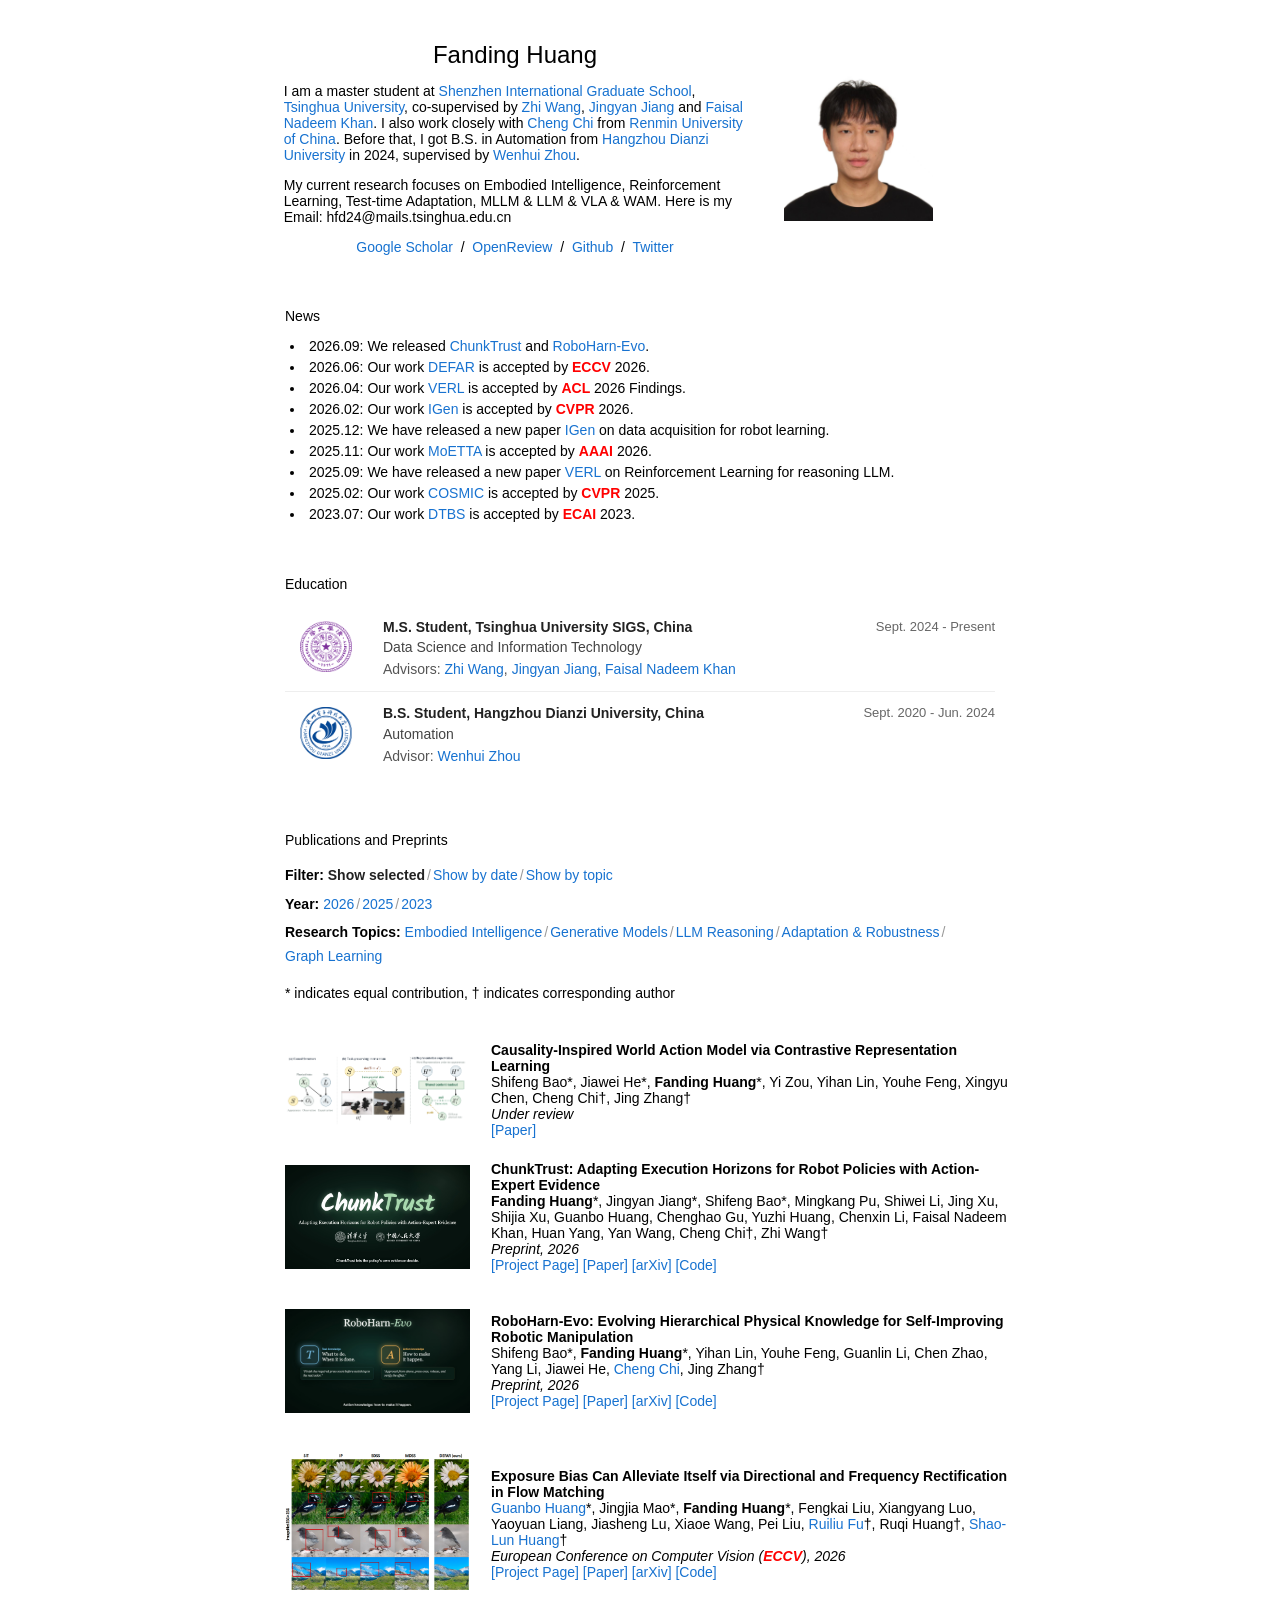
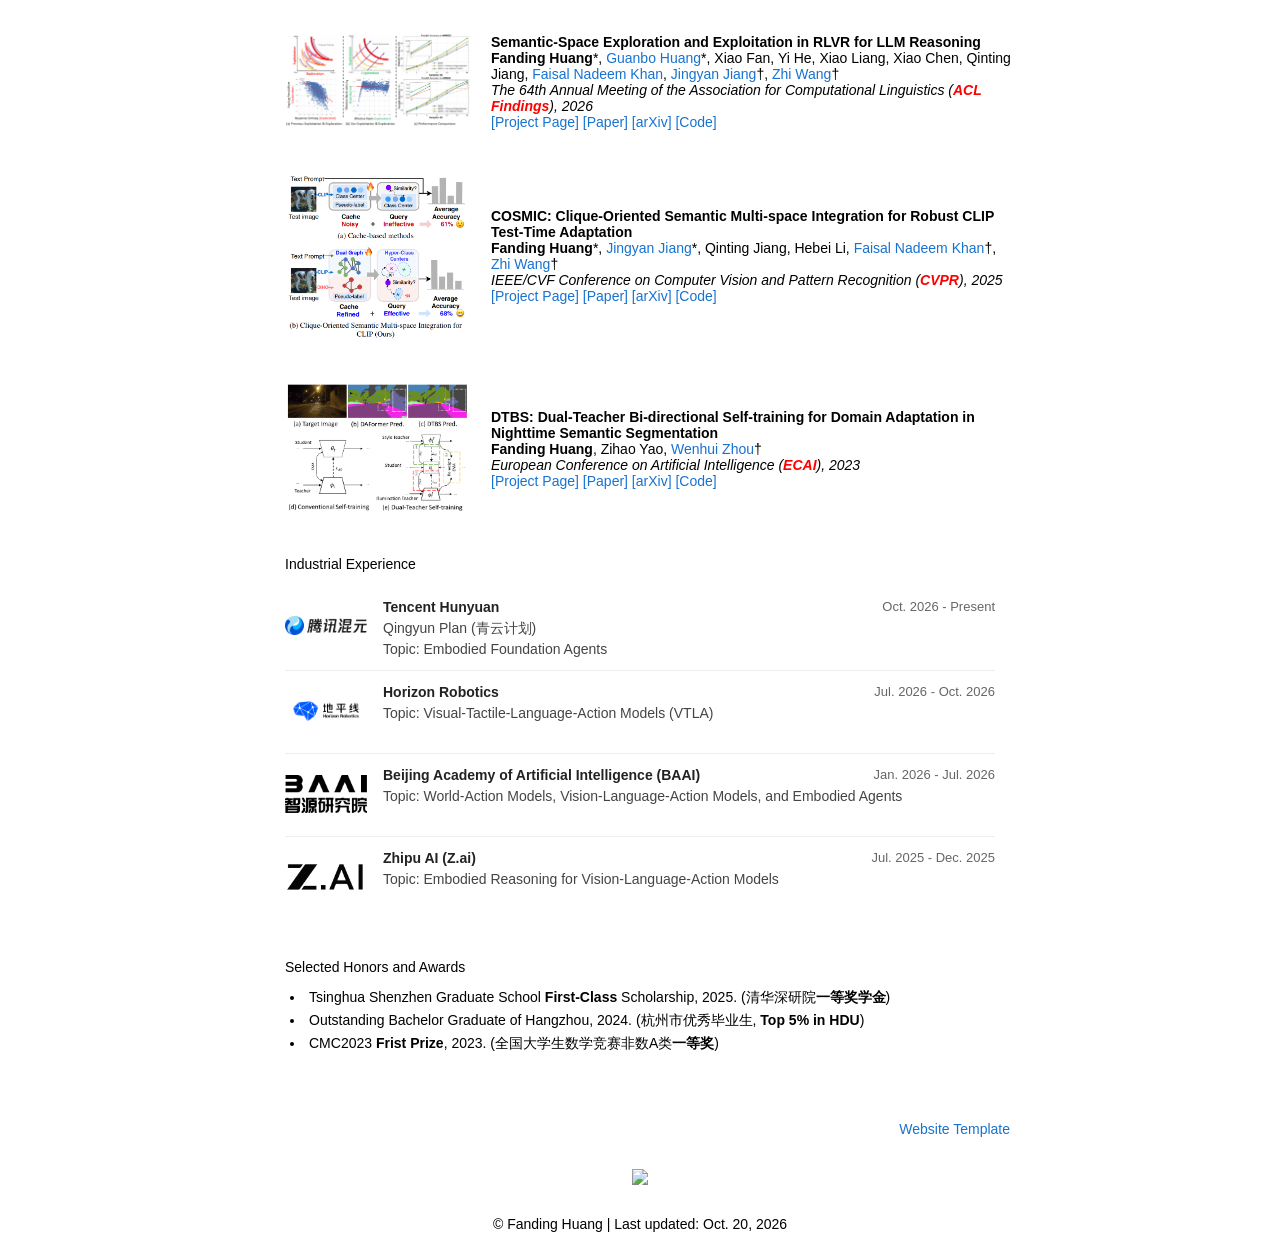
==== commit 80703134: "Add Tencent Hunyuan Qingyun Plan experience" ====
--- a/index.html
+++ b/index.html
@@ -658,6 +658,17 @@
           <div class="experience-list">
             <div class="experience-item">
               <div class="experience-logo">
+                <a href="https://hunyuan.tencent.com/"><img src="images/hunyuan-logo.png" alt="Tencent Hunyuan logo"></a>
+              </div>
+              <div class="experience-content">
+                <div class="experience-time">Oct. 2026 - Present</div>
+                <div class="experience-title">Tencent Hunyuan</div>
+                <div class="experience-subtitle">Qingyun Plan (青云计划)</div>
+                <div class="experience-subtitle">Topic: Embodied Foundation Agents</div>
+              </div>
+            </div>
+            <div class="experience-item">
+              <div class="experience-logo">
                 <a href="https://www.horizon.auto/"><img src="images/horizon-robotics-color.png" alt="Horizon Robotics logo"></a>
               </div>
               <div class="experience-content">
@@ -748,7 +759,7 @@
   </table>
  
   <p><center>
-        &copy; Fanding Huang | Last updated: Oct. 9, 2026
+        &copy; Fanding Huang | Last updated: Oct. 20, 2026
   </center></p>
   <!-- Cloudflare Web Analytics -->
   <script type='module' src='https://static.cloudflareinsights.com/beacon.min.js' data-cf-beacon='{"token": "93d4b28e34664d39bb1076cbb4b36cc0"}'></script>
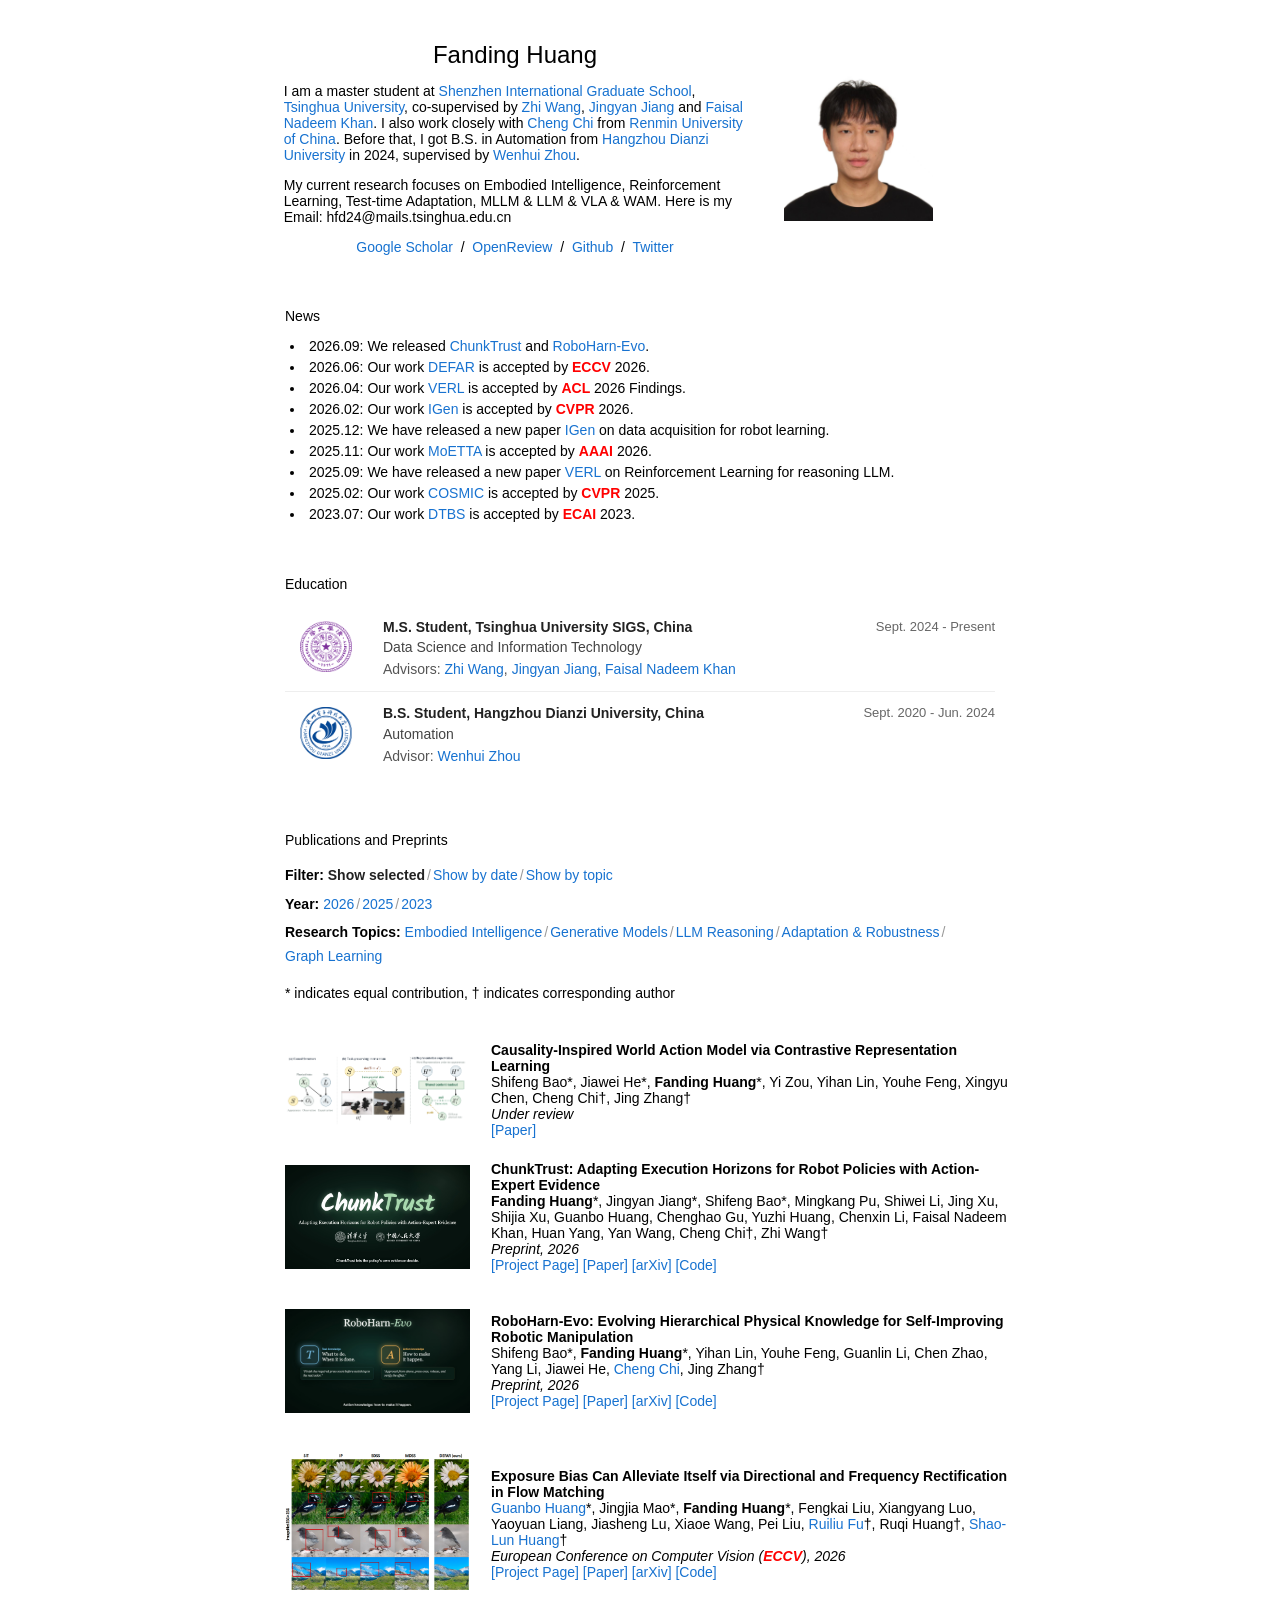
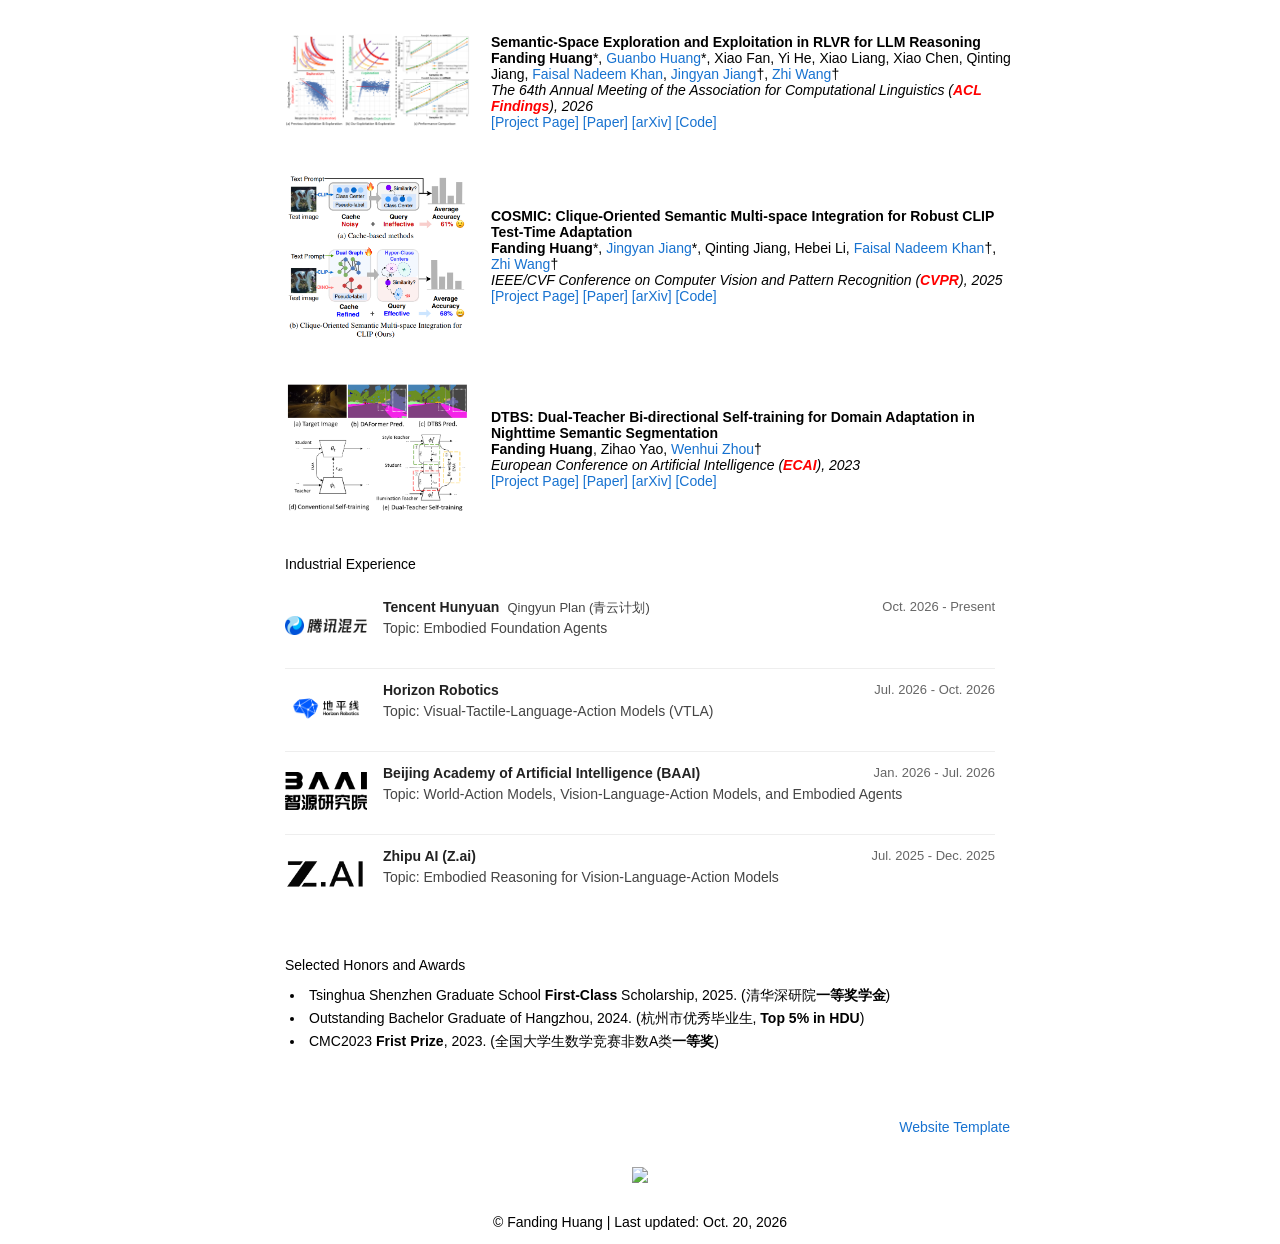
==== commit c7551770: "Place Qingyun Plan beside Tencent Hunyuan" ====
--- a/index.html
+++ b/index.html
@@ -662,8 +662,7 @@
               </div>
               <div class="experience-content">
                 <div class="experience-time">Oct. 2026 - Present</div>
-                <div class="experience-title">Tencent Hunyuan</div>
-                <div class="experience-subtitle">Qingyun Plan (青云计划)</div>
+                <div class="experience-title">Tencent Hunyuan<span style="margin-left:8px;font-size:13px;font-weight:400;color:#444444;white-space:nowrap">Qingyun Plan (青云计划)</span></div>
                 <div class="experience-subtitle">Topic: Embodied Foundation Agents</div>
               </div>
             </div>
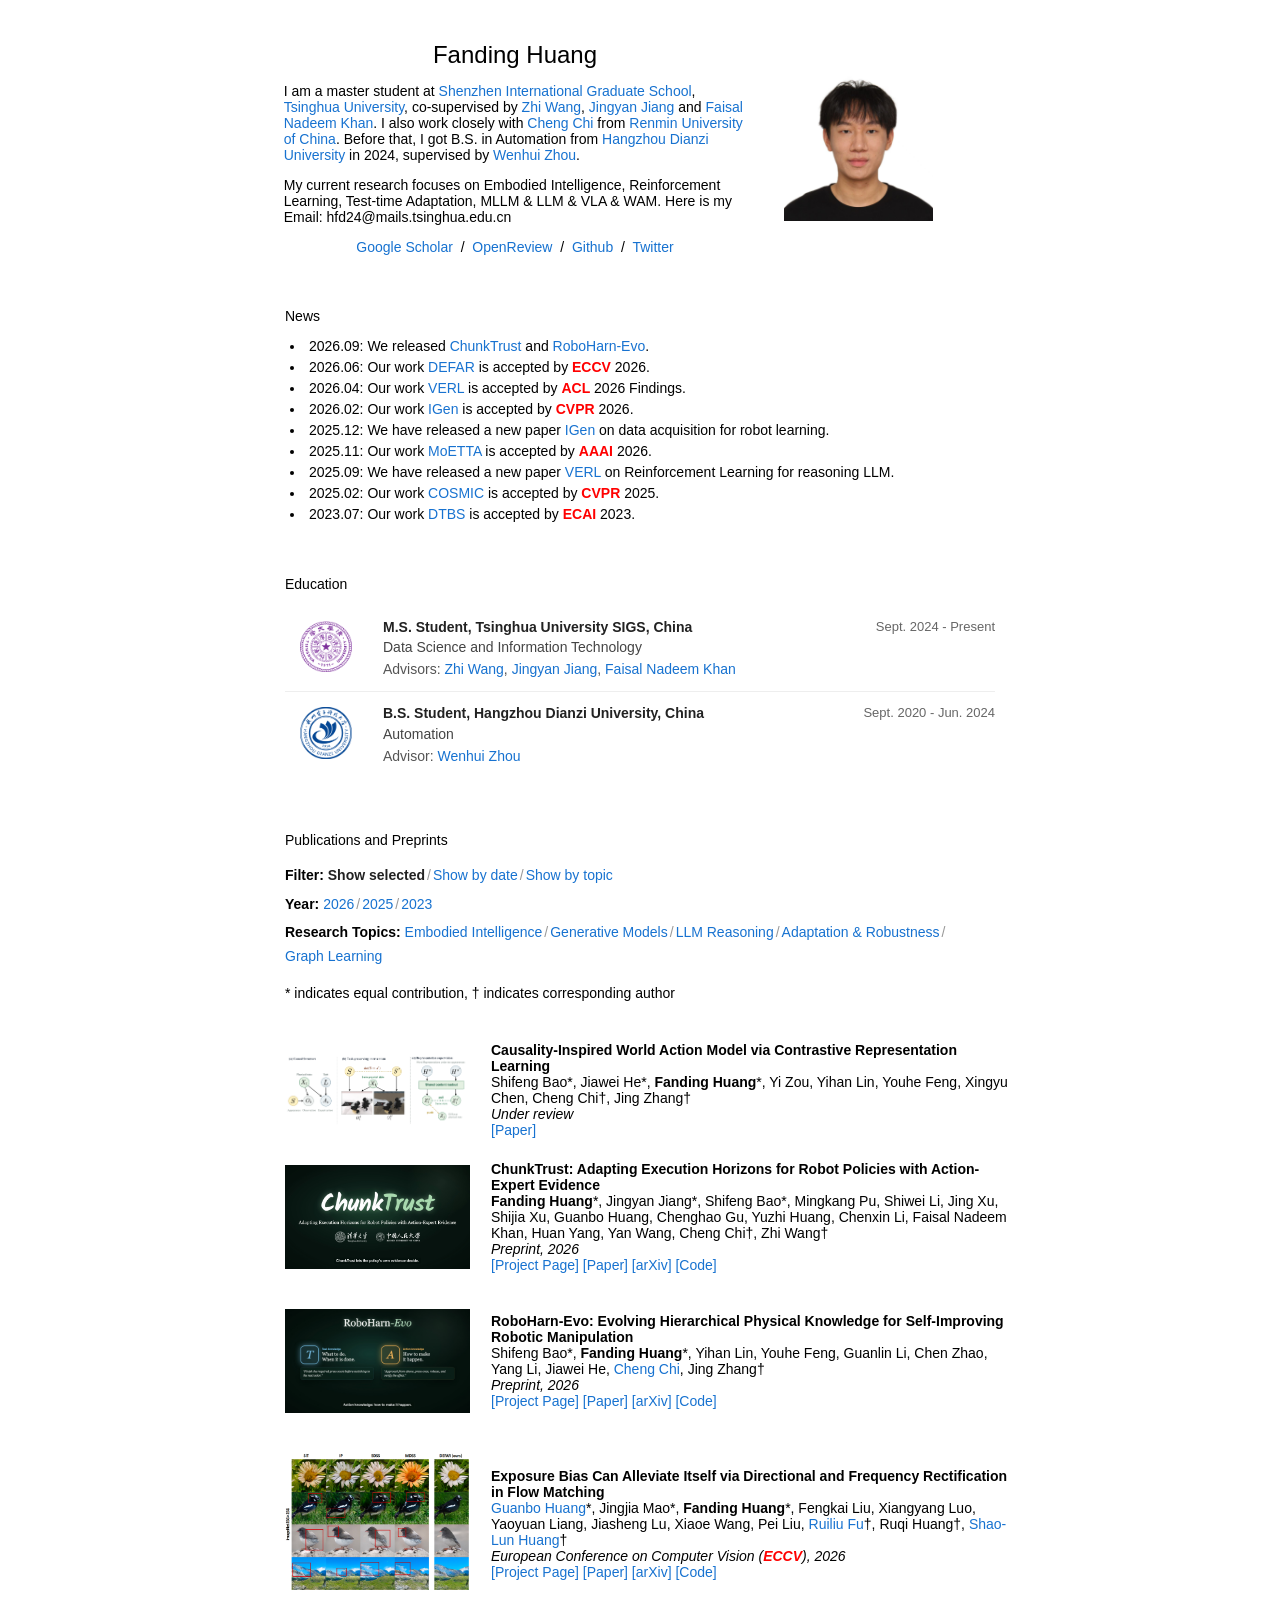
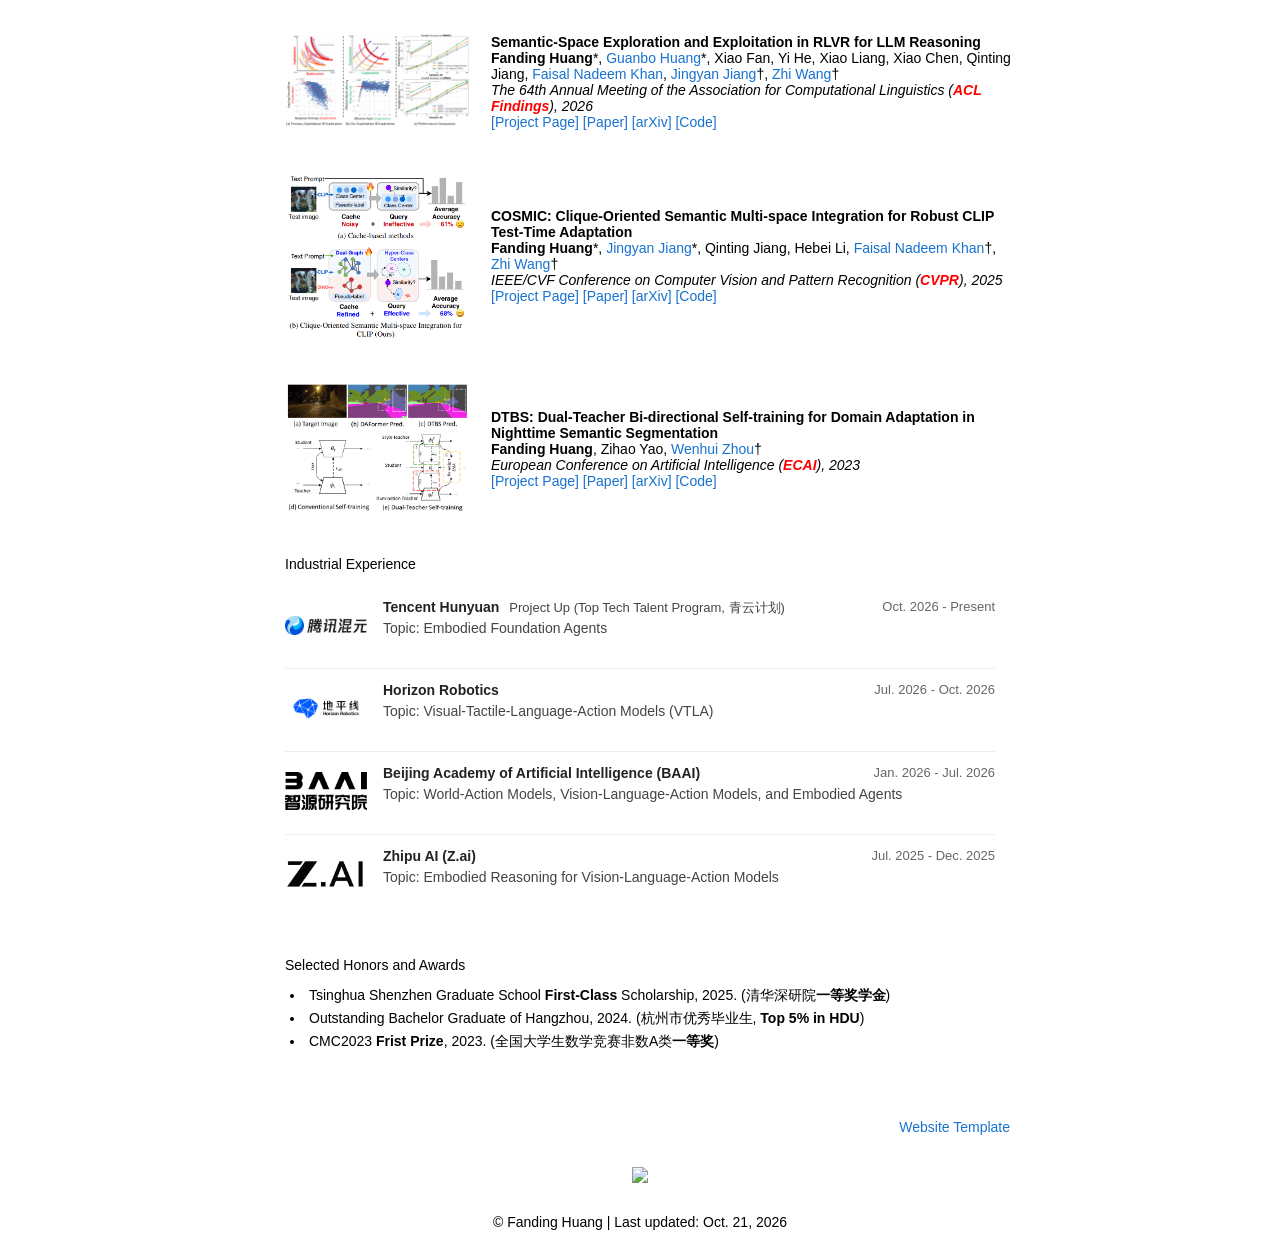
==== commit d4856700: "Use Project Up name with bilingual talent program description" ====
--- a/index.html
+++ b/index.html
@@ -662,7 +662,7 @@
               </div>
               <div class="experience-content">
                 <div class="experience-time">Oct. 2026 - Present</div>
-                <div class="experience-title">Tencent Hunyuan<span style="margin-left:8px;font-size:13px;font-weight:400;color:#444444;white-space:nowrap">Qingyun Plan (青云计划)</span></div>
+                <div class="experience-title">Tencent Hunyuan <span class="experience-program" style="margin-left:6px;font-size:13px;font-weight:400;color:#444444"><span class="experience-program-name" style="white-space:nowrap">Project Up</span> <span class="experience-program-description" style="display:inline-block;max-width:100%">(Top Tech Talent Program, <span style="white-space:nowrap">青云计划)</span></span></span></div>
                 <div class="experience-subtitle">Topic: Embodied Foundation Agents</div>
               </div>
             </div>
@@ -758,7 +758,7 @@
   </table>
  
   <p><center>
-        &copy; Fanding Huang | Last updated: Oct. 20, 2026
+        &copy; Fanding Huang | Last updated: Oct. 21, 2026
   </center></p>
   <!-- Cloudflare Web Analytics -->
   <script type='module' src='https://static.cloudflareinsights.com/beacon.min.js' data-cf-beacon='{"token": "93d4b28e34664d39bb1076cbb4b36cc0"}'></script>
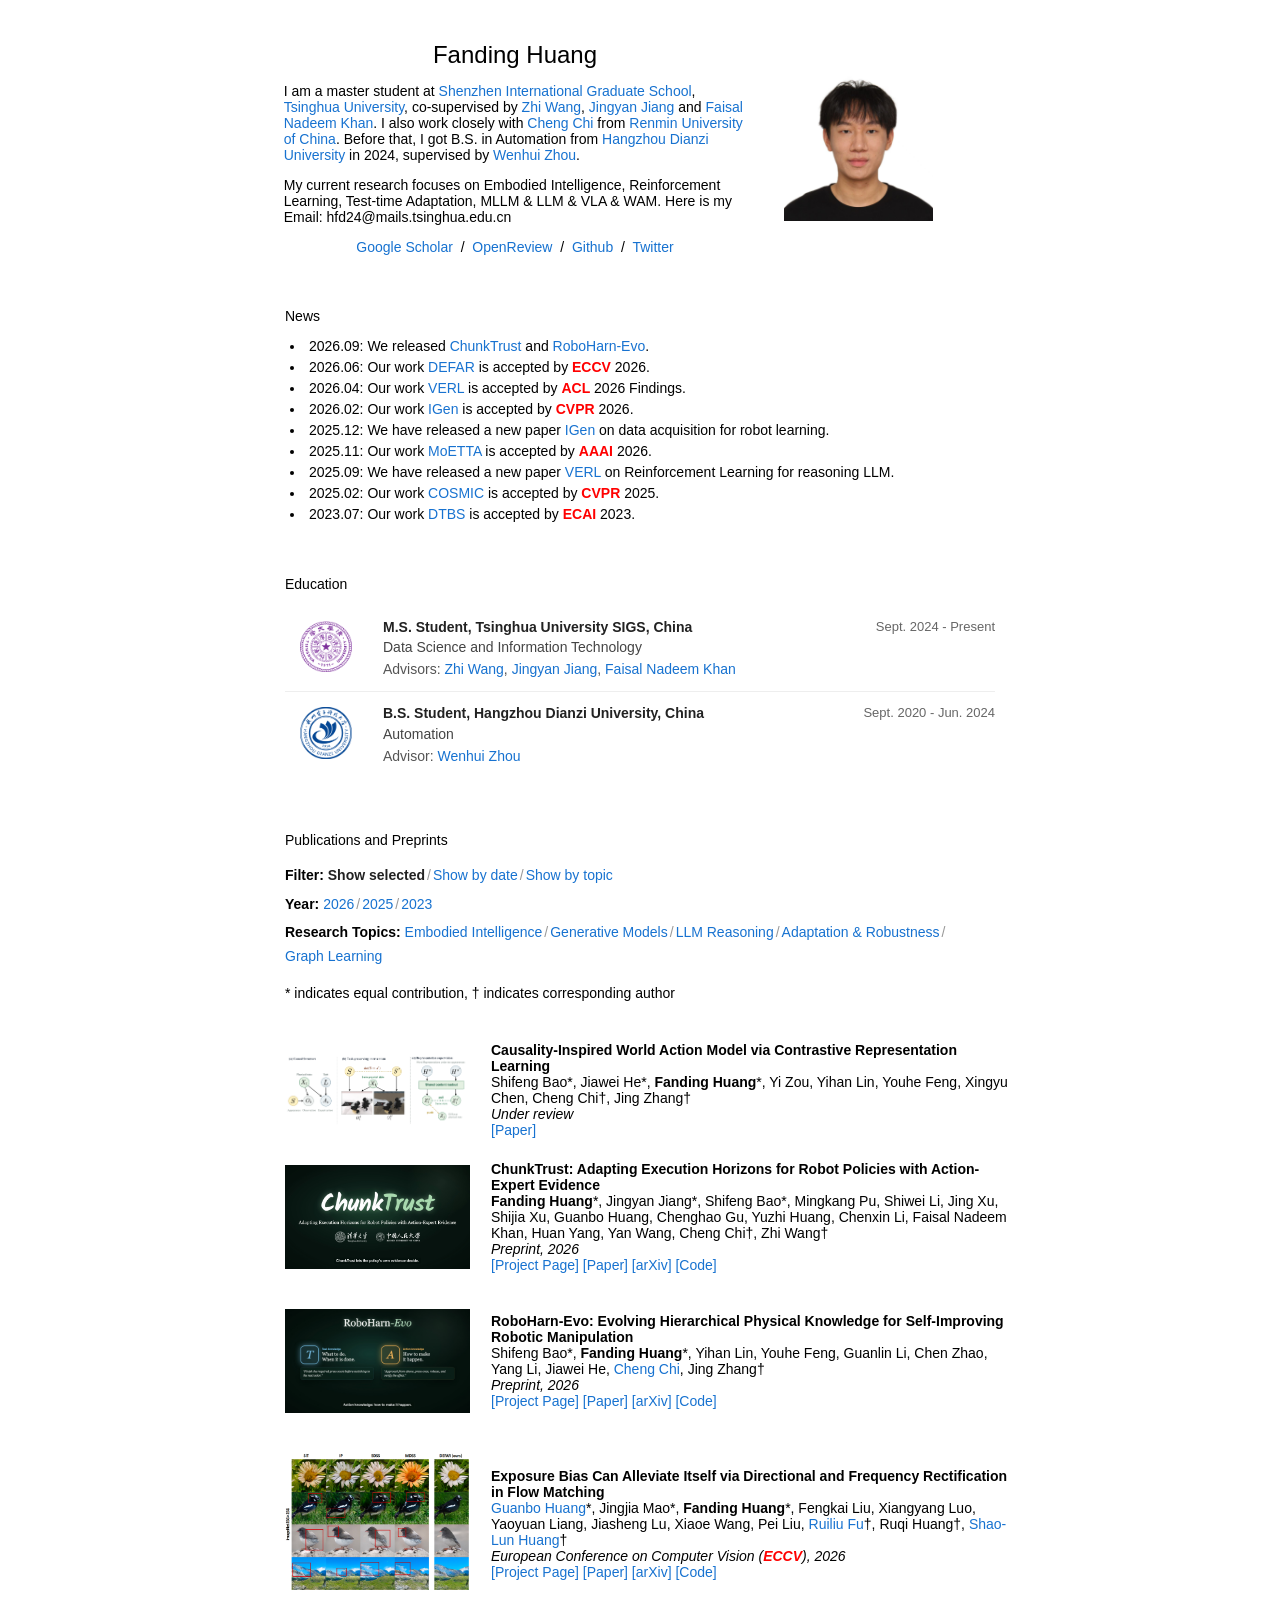
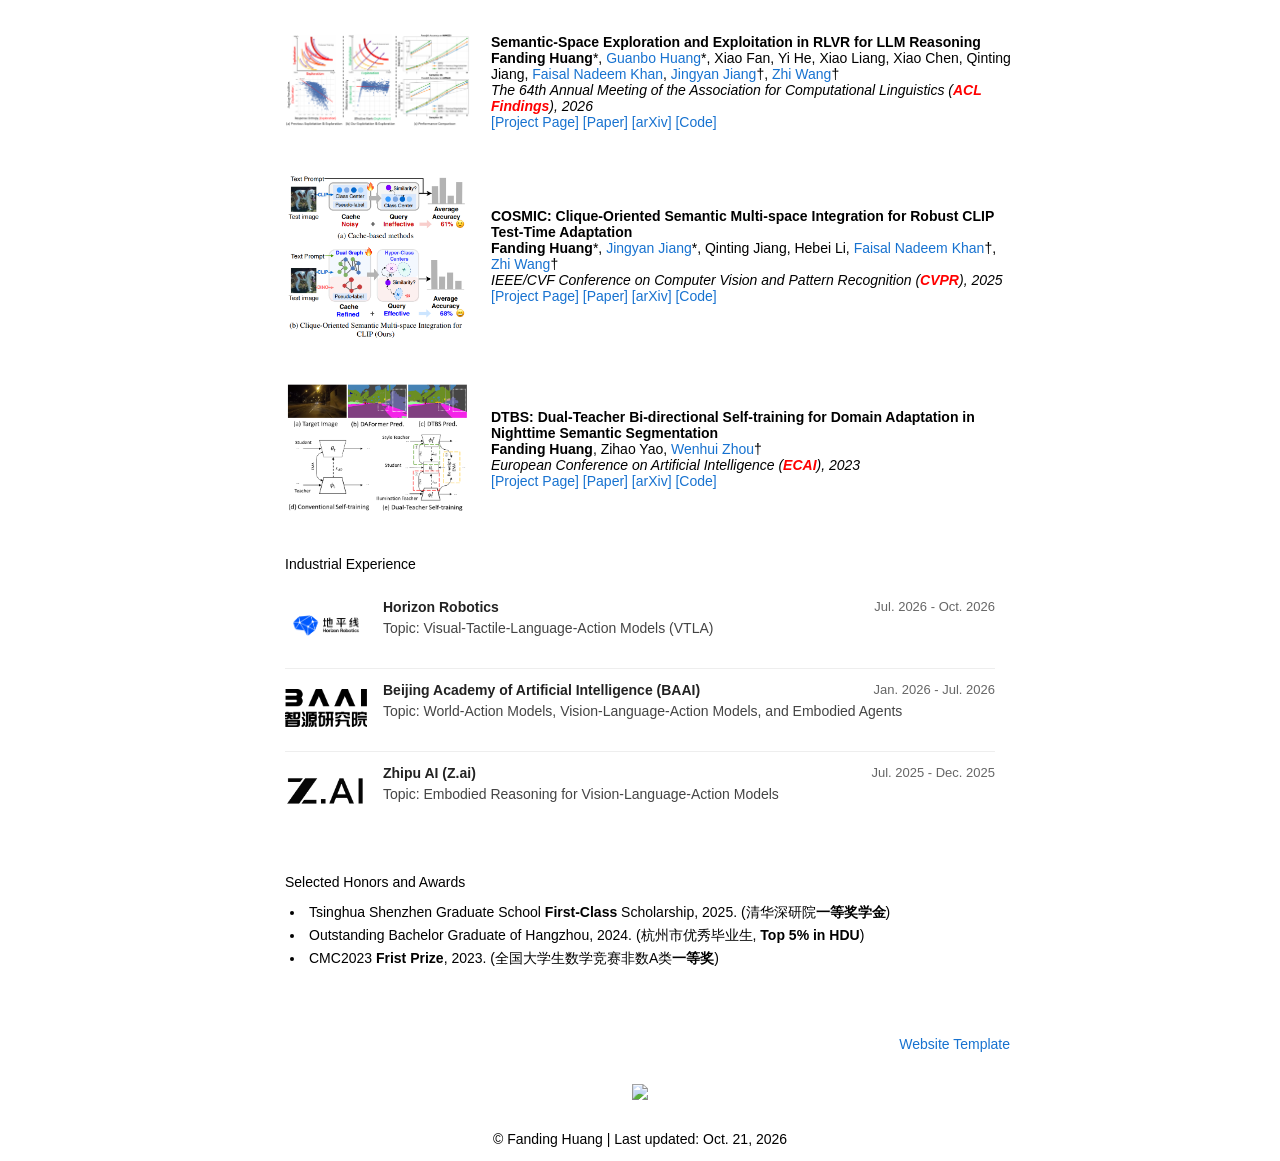
==== commit 5396a3c8: "Remove Tencent Hunyuan experience from homepage" ====
--- a/index.html
+++ b/index.html
@@ -656,16 +656,6 @@
         <section aria-labelledby="experiences" style="padding:20px">
           <heading id="experiences">Industrial Experience</heading>
           <div class="experience-list">
-            <div class="experience-item">
-              <div class="experience-logo">
-                <a href="https://hunyuan.tencent.com/"><img src="images/hunyuan-logo.png" alt="Tencent Hunyuan logo"></a>
-              </div>
-              <div class="experience-content">
-                <div class="experience-time">Oct. 2026 - Present</div>
-                <div class="experience-title">Tencent Hunyuan <span class="experience-program" style="margin-left:6px;font-size:13px;font-weight:400;color:#444444"><span class="experience-program-name" style="white-space:nowrap">Project Up</span> <span class="experience-program-description" style="display:inline-block;max-width:100%">(Top Tech Talent Program, <span style="white-space:nowrap">青云计划)</span></span></span></div>
-                <div class="experience-subtitle">Topic: Embodied Foundation Agents</div>
-              </div>
-            </div>
             <div class="experience-item">
               <div class="experience-logo">
                 <a href="https://www.horizon.auto/"><img src="images/horizon-robotics-color.png" alt="Horizon Robotics logo"></a>
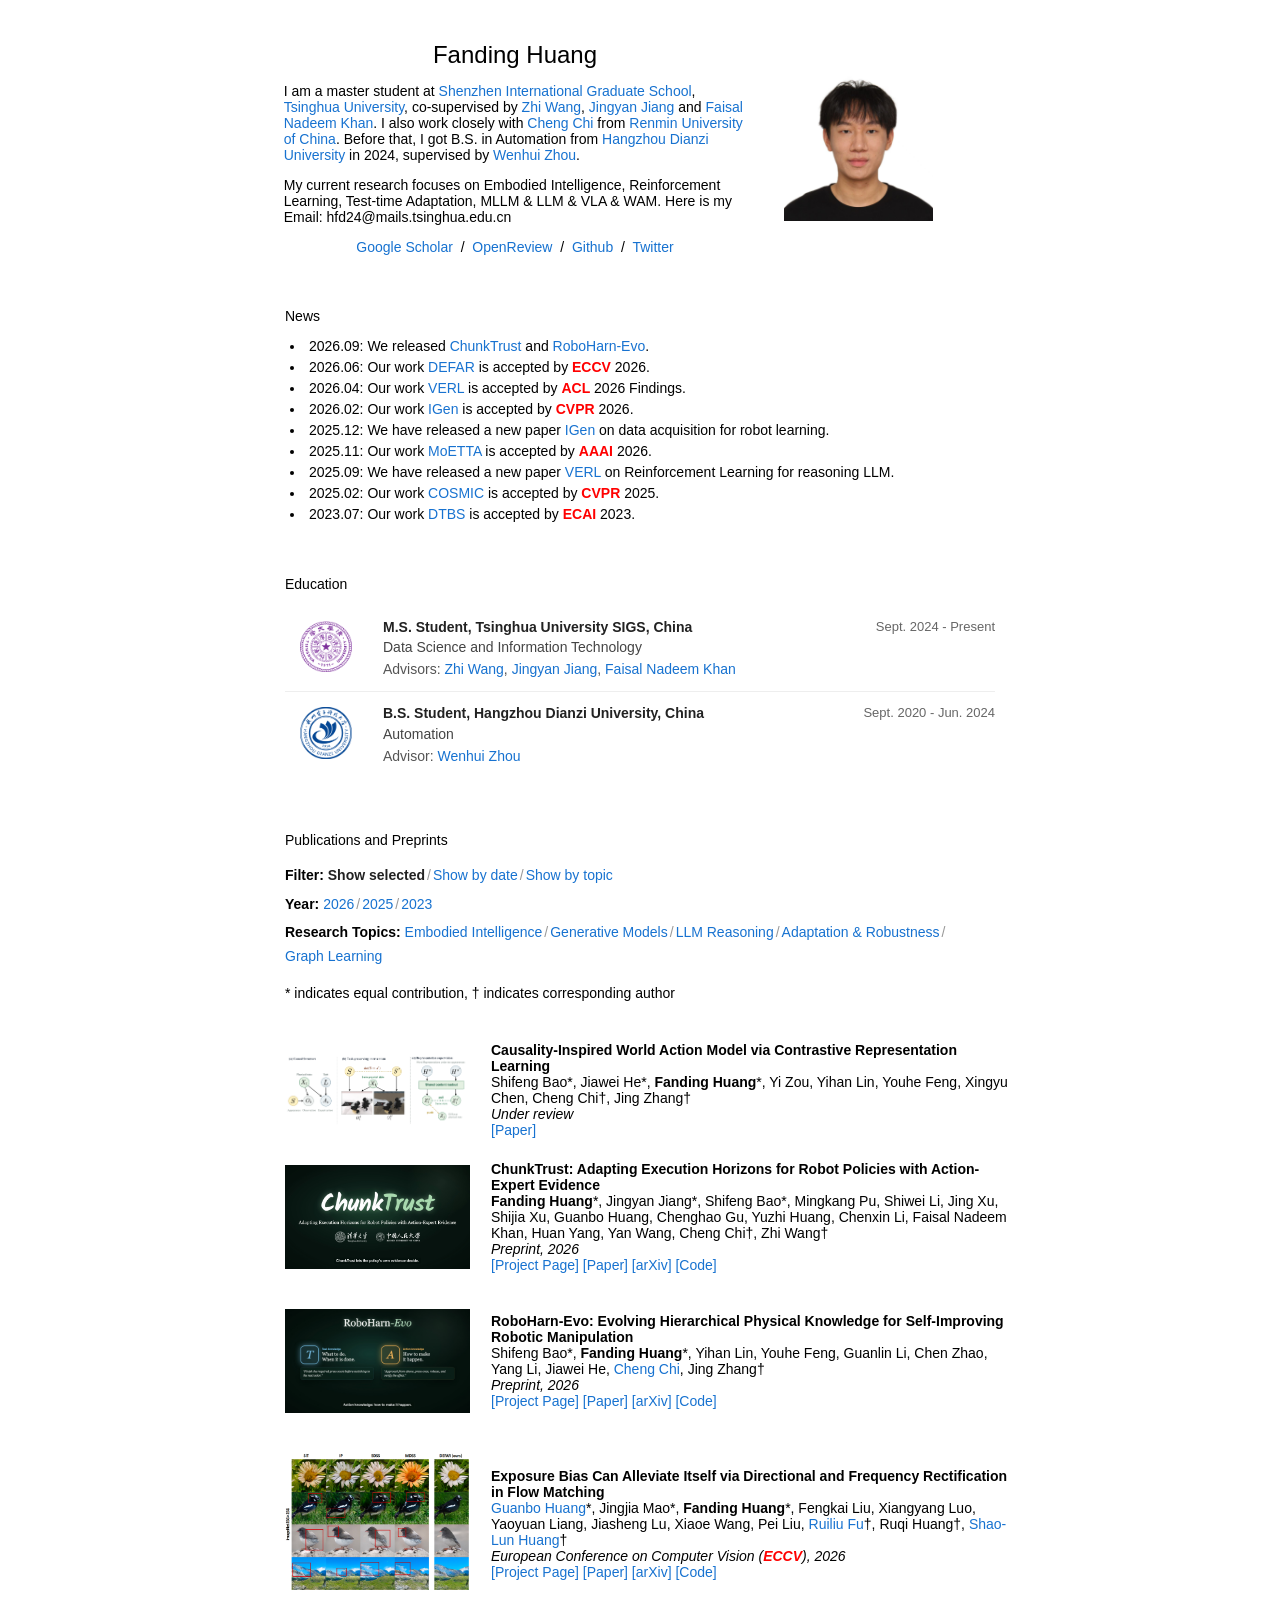
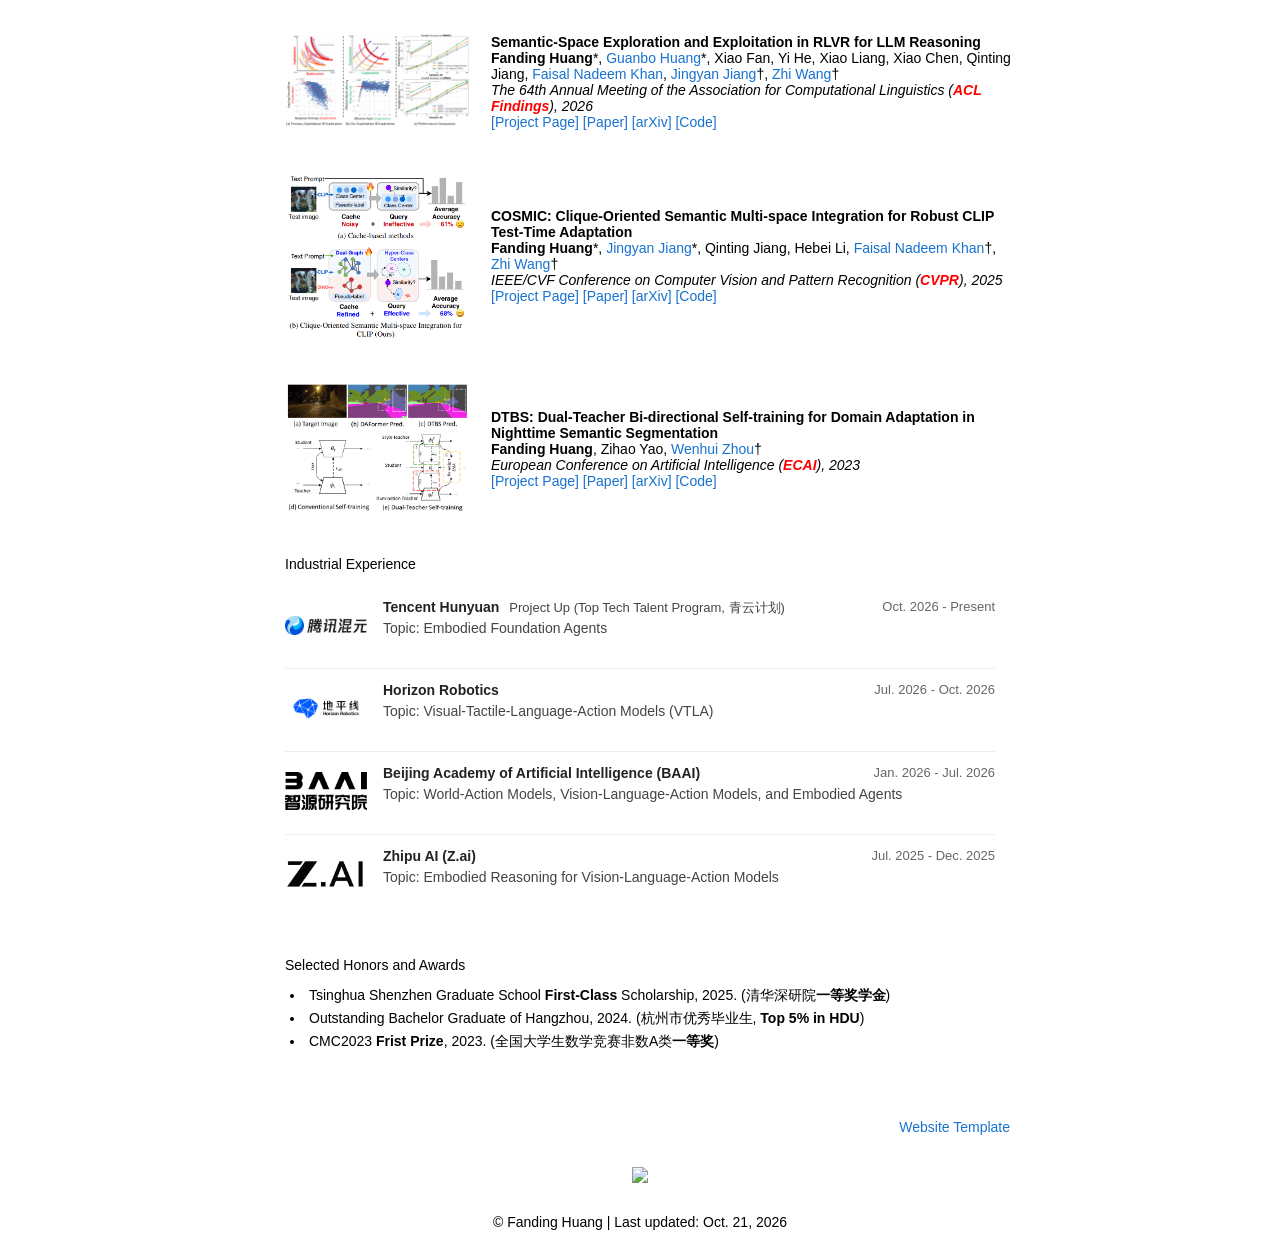
==== commit 8bf82330: "Restore Tencent Hunyuan experience at user request" ====
--- a/index.html
+++ b/index.html
@@ -658,6 +658,16 @@
           <div class="experience-list">
             <div class="experience-item">
               <div class="experience-logo">
+                <a href="https://hunyuan.tencent.com/"><img src="images/hunyuan-logo.png" alt="Tencent Hunyuan logo"></a>
+              </div>
+              <div class="experience-content">
+                <div class="experience-time">Oct. 2026 - Present</div>
+                <div class="experience-title">Tencent Hunyuan <span class="experience-program" style="margin-left:6px;font-size:13px;font-weight:400;color:#444444"><span class="experience-program-name" style="white-space:nowrap">Project Up</span> <span class="experience-program-description" style="display:inline-block;max-width:100%">(Top Tech Talent Program, <span style="white-space:nowrap">青云计划)</span></span></span></div>
+                <div class="experience-subtitle">Topic: Embodied Foundation Agents</div>
+              </div>
+            </div>
+            <div class="experience-item">
+              <div class="experience-logo">
                 <a href="https://www.horizon.auto/"><img src="images/horizon-robotics-color.png" alt="Horizon Robotics logo"></a>
               </div>
               <div class="experience-content">
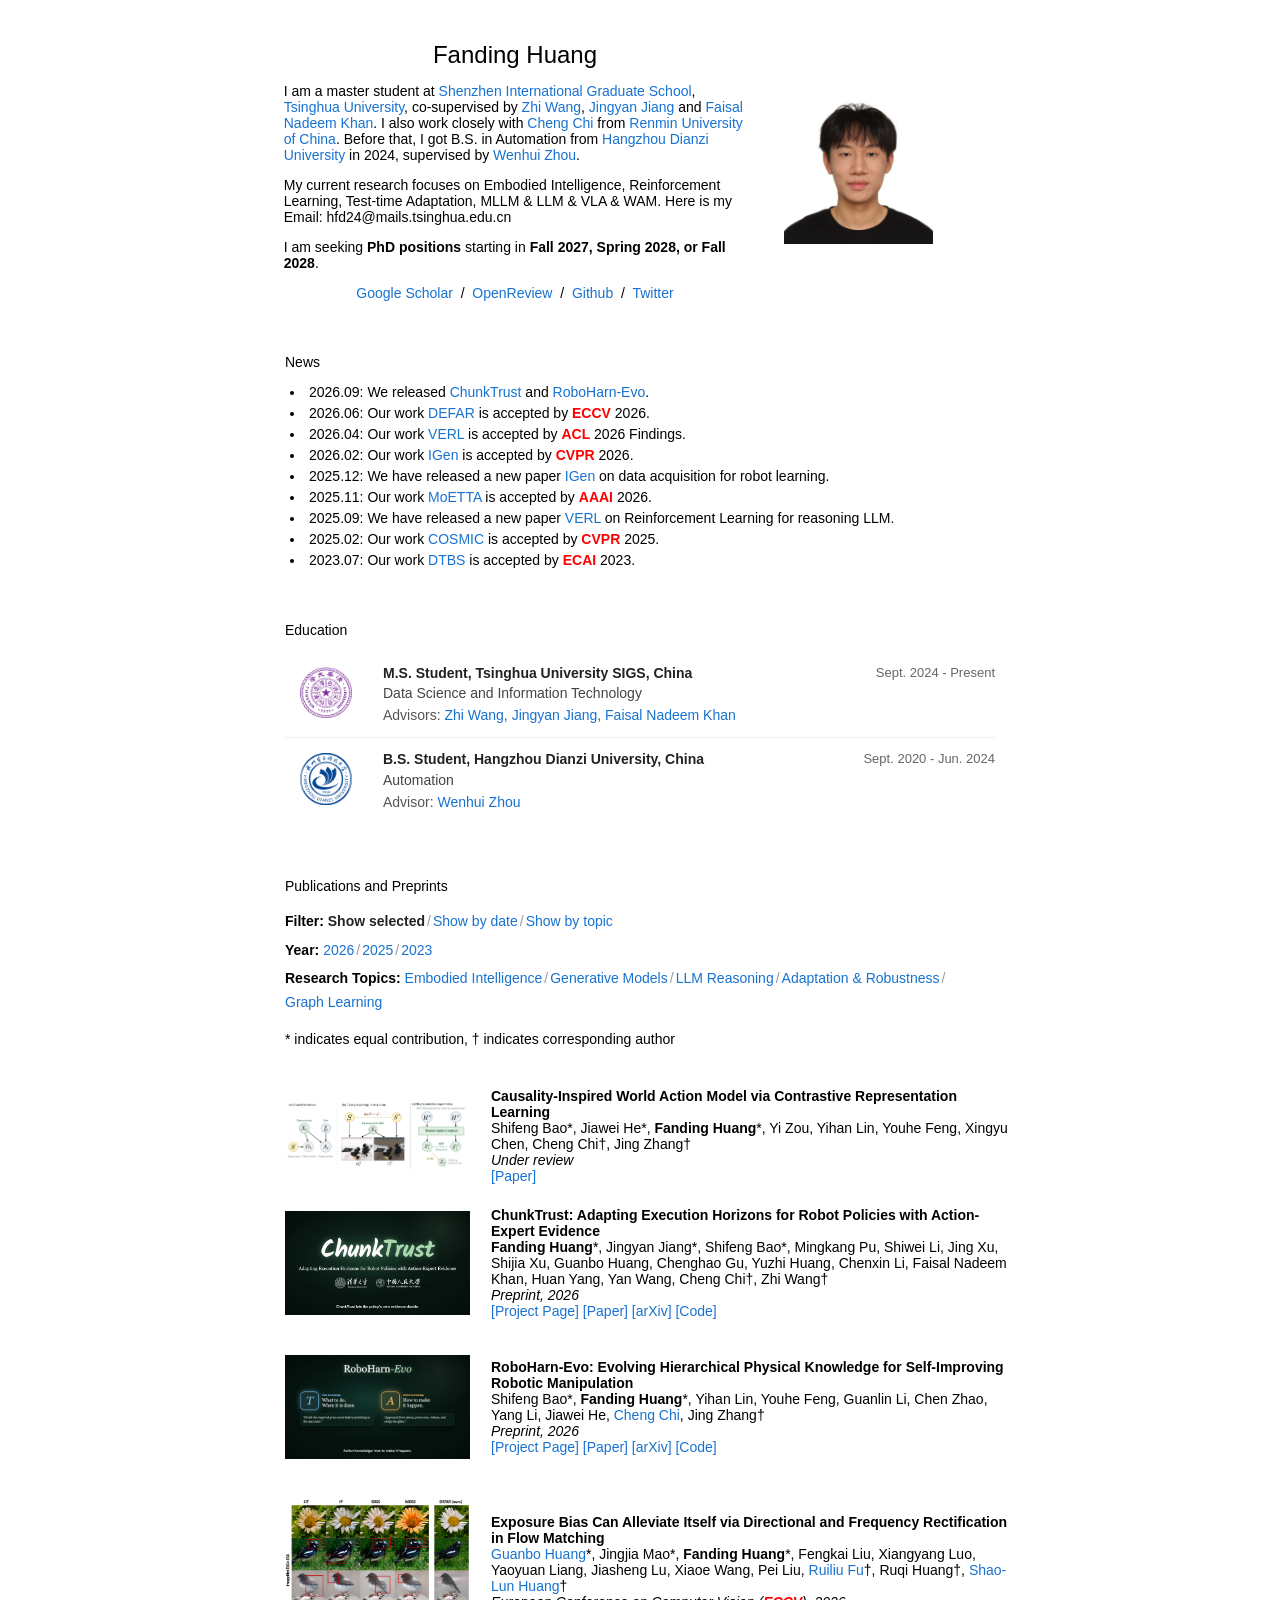
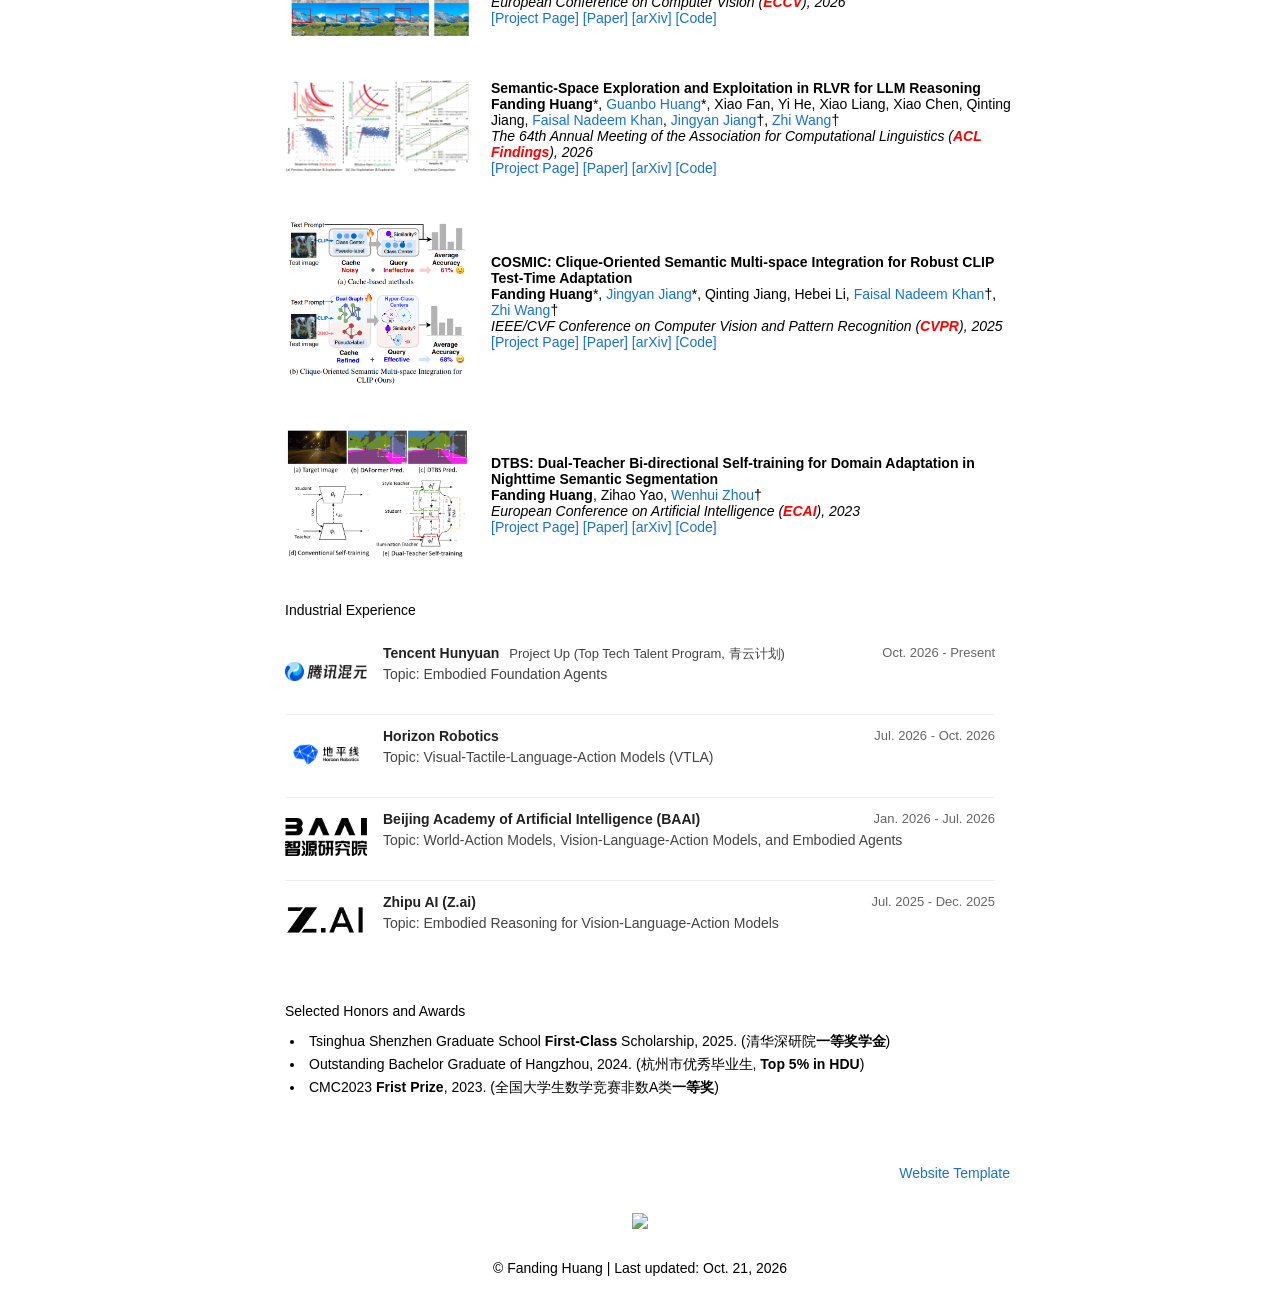
==== commit d118e205: "Add PhD availability for Fall 2027, Spring 2028 and Fall 2028" ====
--- a/index.html
+++ b/index.html
@@ -40,6 +40,9 @@
               </p> 
               <p>
                 My current research focuses on Embodied Intelligence, Reinforcement Learning, Test-time Adaptation, MLLM & LLM & VLA & WAM. Here is my Email: hfd24@mails.tsinghua.edu.cn
+              </p>
+              <p id="phd-opportunities">
+                I am seeking <strong>PhD positions</strong> starting in <strong>Fall 2027, Spring 2028, or Fall 2028</strong>.
               </p>
               <p style="text-align:center">
                 <a href="https://scholar.google.com/citations?user=EKcfr18AAAAJ&hl=en"> Google Scholar </a> &nbsp/&nbsp
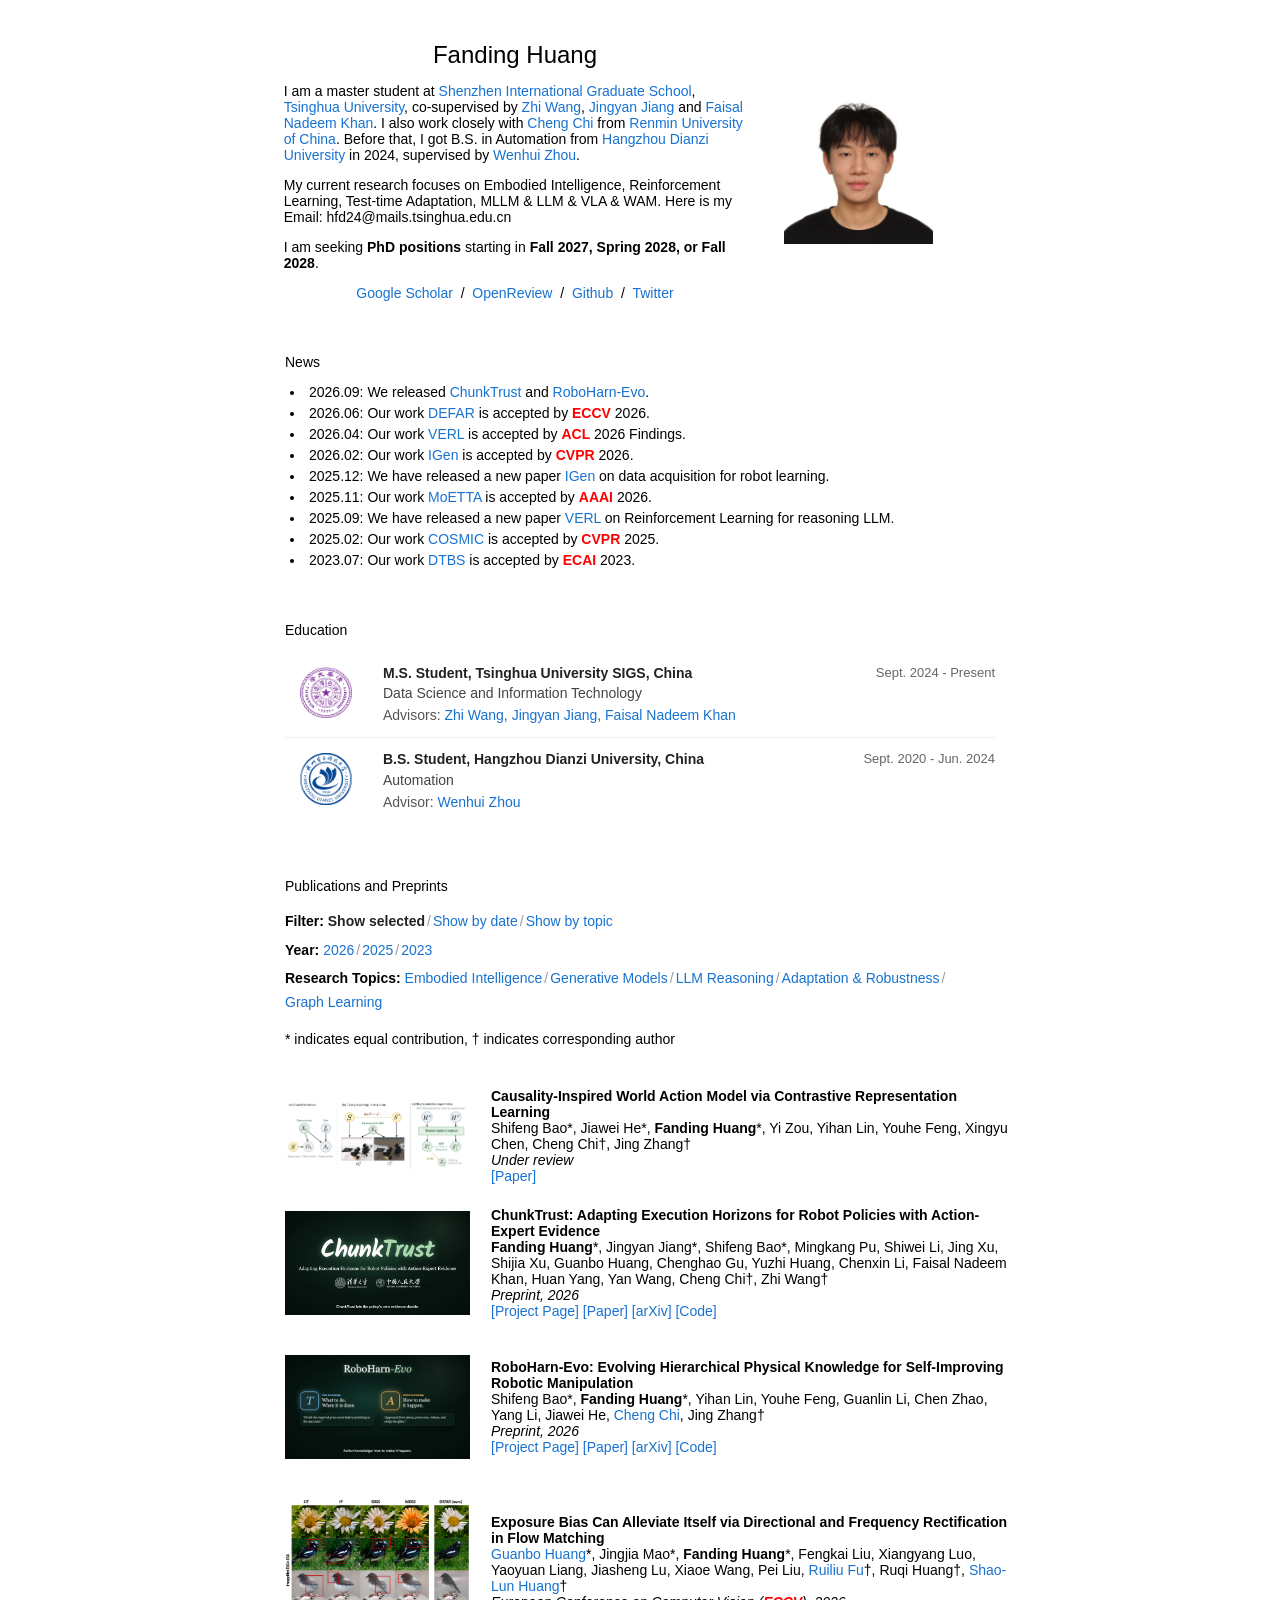
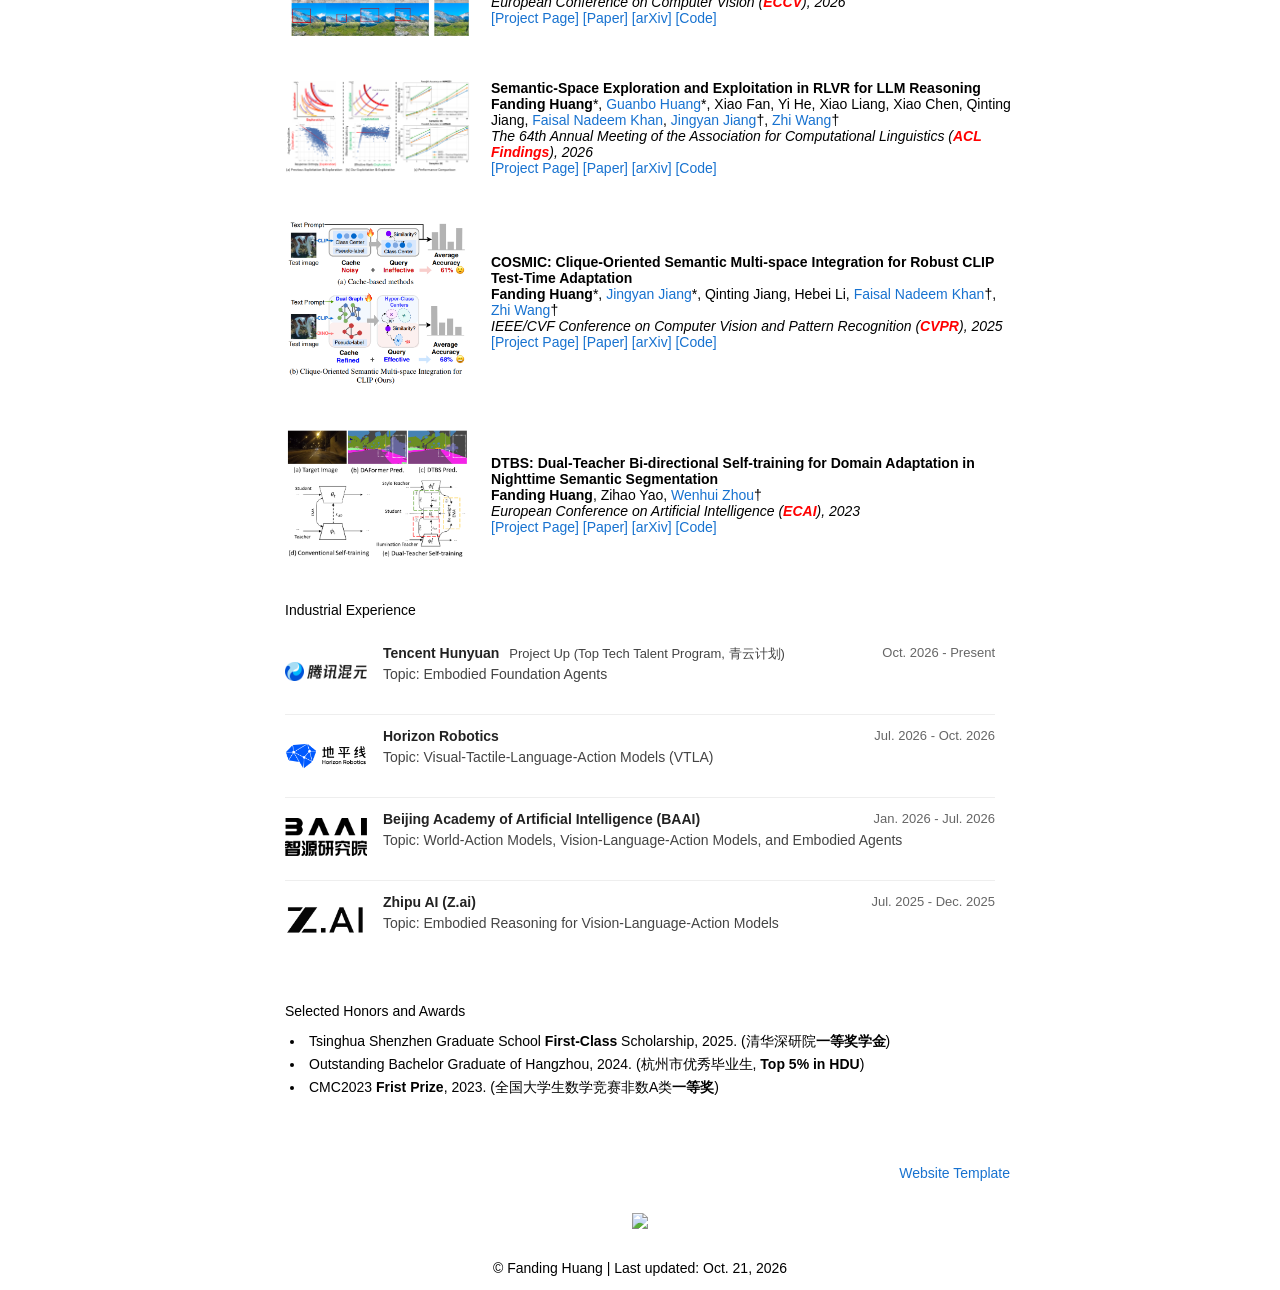
==== commit ab5f3cdc: "Enlarge Horizon and XYZ logos by cropping surrounding whitespace Use responsive logo viewports with " ====
--- a/index.html
+++ b/index.html
@@ -13,7 +13,7 @@
   <meta name="author" content="Fanding Huang">
   <meta name="viewport" content="width=device-width, initial-scale=1">
   
-  <link rel="stylesheet" type="text/css" href="stylesheet.css?v=20261001-compact2">
+  <link rel="stylesheet" type="text/css" href="stylesheet.css?v=20261102-logo-crop">
   <link rel="icon" type="image/png" href="images/icon.png">
   <script src="publications.js?v=20261013-autoplay" defer></script>
 </head>
@@ -671,7 +671,7 @@
             </div>
             <div class="experience-item">
               <div class="experience-logo">
-                <a href="https://www.horizon.auto/"><img src="images/horizon-robotics-color.png" alt="Horizon Robotics logo"></a>
+                <a class="experience-logo-crop experience-logo-crop--horizon" href="https://www.horizon.auto/"><img src="images/horizon-robotics-color.png" alt="Horizon Robotics logo"></a>
               </div>
               <div class="experience-content">
                 <div class="experience-time">Jul. 2026 - Oct. 2026</div>
--- a/stylesheet.css
+++ b/stylesheet.css
@@ -172,6 +172,38 @@
   width: auto;
   height: auto;
   object-fit: contain;
+}
+
+/* Trim source-image whitespace inside the logo viewport.
+   Horizon: 701x400 source, 573x185 centered viewport (includes safety padding).
+   XYZ: 832x468 source, 530x234 centered viewport (includes safety padding). */
+.experience-logo-crop {
+  position: relative;
+  display: block;
+  width: 100%;
+  flex: none;
+  overflow: hidden;
+}
+
+.experience-logo-crop--horizon {
+  aspect-ratio: 573 / 185;
+  --logo-scale: 122.3386%;
+}
+
+.experience-logo-crop--xyz {
+  aspect-ratio: 530 / 234;
+  --logo-scale: 156.9812%;
+}
+
+.experience-logo .experience-logo-crop img {
+  position: absolute;
+  left: 50%;
+  top: 50%;
+  width: var(--logo-scale);
+  max-width: none;
+  max-height: none;
+  height: auto;
+  transform: translate(-50%, -50%);
 }
 
 .experience-content {
